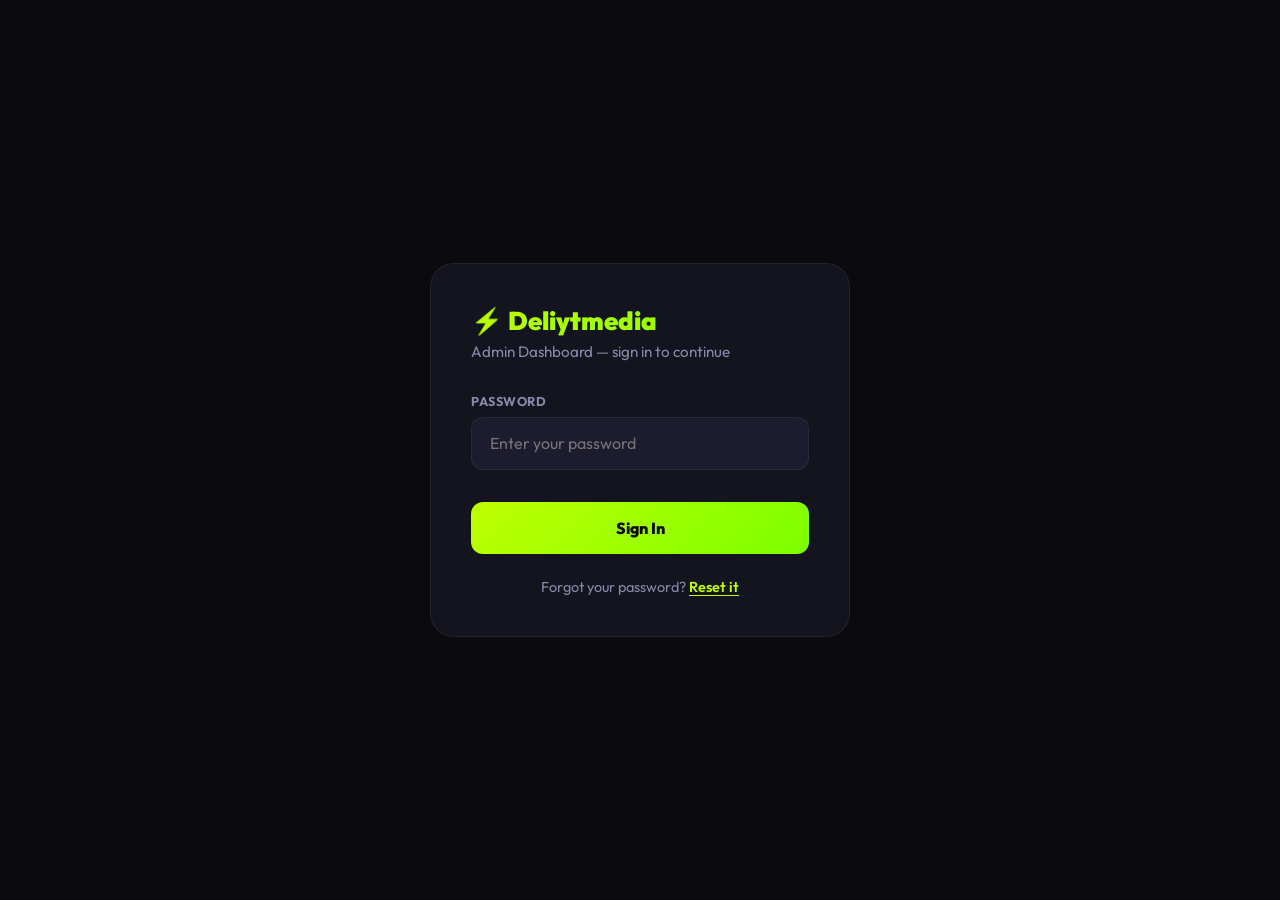
==== DELIYT/admin-dashboard.html @ 052fd866 "Add files via upload" ====
<!DOCTYPE html>
<html lang="en">
<head>
  <meta charset="UTF-8">
  <meta name="viewport" content="width=device-width, initial-scale=1.0">
  <title>Deliytmedia — Agent Dashboard</title>
  <link href="https://fonts.googleapis.com/css2?family=Outfit:wght@400;600;700;800;900&family=JetBrains+Mono:wght@400;600&display=swap" rel="stylesheet">
  <style>
    *, *::before, *::after { margin: 0; padding: 0; box-sizing: border-box; }
    :root {
      --bg:       #0a0a0f;
      --surface:  #14141f;
      --elevated: #1c1c2e;
      --border:   rgba(255,255,255,0.06);
      --text:     #ffffff;
      --muted:    #8888aa;
      --lime:     #BFFF00;
      --lime-dim: rgba(191,255,0,0.12);
      --hot:      #ff4455;
      --warm:     #ffaa00;
      --cold:     #667eea;
      --success:  #00e87a;
    }
    body {
      font-family: 'Outfit', sans-serif;
      background: var(--bg);
      color: var(--text);
      min-height: 100vh;
    }


    /* ══════════════════════════════════════════
       AUTH SCREENS
    ══════════════════════════════════════════ */
    .auth-wall {
      position: fixed; inset: 0; background: var(--bg);
      z-index: 9999; display: flex; align-items: center;
      justify-content: center; padding: 1.5rem;
    }
    .auth-wall.hidden { display: none; }

    .auth-card {
      width: 100%; max-width: 420px;
      background: var(--surface); border: 1px solid var(--border);
      border-radius: 24px; padding: 2.5rem;
      animation: authFadeIn 0.4s ease;
    }
    @keyframes authFadeIn {
      from { opacity:0; transform:translateY(20px) scale(0.97); }
      to   { opacity:1; transform:translateY(0)    scale(1);    }
    }
    .auth-logo {
      font-size: 1.6rem; font-weight: 900;
      background: linear-gradient(135deg,#BFFF00,#7CFF00);
      -webkit-background-clip:text; background-clip:text; -webkit-text-fill-color:transparent; color:transparent;
      margin-bottom: 0.3rem;
    }
    .auth-subtitle { color:var(--muted); font-size:0.95rem; margin-bottom:2rem; }
    .auth-label {
      display:block; font-size:0.8rem; font-weight:700; color:var(--muted);
      text-transform:uppercase; letter-spacing:0.5px; margin-bottom:0.5rem;
    }
    .auth-input {
      width:100%; padding:0.95rem 1.1rem; background:var(--elevated);
      border:1.5px solid var(--border); border-radius:12px;
      color:var(--text); font-family:'Outfit',sans-serif; font-size:1rem;
      margin-bottom:1.25rem; transition:border-color 0.2s; outline:none;
    }
    .auth-input:focus { border-color:var(--lime); }
    .auth-input.error { border-color:var(--hot); }
    .auth-btn {
      width:100%; padding:1rem;
      background:linear-gradient(135deg,#BFFF00,#7CFF00);
      color:#0a0a0f; border:none; border-radius:12px;
      font-family:'Outfit',sans-serif; font-size:1rem; font-weight:800;
      cursor:pointer; transition:all 0.2s; margin-top:0.25rem;
    }
    .auth-btn:hover { transform:translateY(-2px); box-shadow:0 8px 24px rgba(191,255,0,0.25); }
    .auth-btn:disabled { opacity:0.5; cursor:not-allowed; transform:none; }
    .auth-error {
      display:none; background:rgba(255,68,85,0.1);
      border:1px solid rgba(255,68,85,0.3); border-radius:10px;
      padding:0.85rem 1rem; color:var(--hot); font-size:0.9rem; margin-bottom:1.25rem;
    }
    .auth-error.show  { display:block; }
    .auth-success {
      display:none; background:rgba(0,232,122,0.1);
      border:1px solid rgba(0,232,122,0.3); border-radius:10px;
      padding:0.85rem 1rem; color:var(--success); font-size:0.9rem; margin-bottom:1.25rem;
    }
    .auth-success.show { display:block; }
    .auth-link {
      background:none; border:none; color:var(--lime);
      font-family:'Outfit',sans-serif; font-size:0.9rem; font-weight:600;
      cursor:pointer; padding:0; text-decoration:underline; text-underline-offset:3px;
    }
    .auth-footer { margin-top:1.5rem; text-align:center; color:var(--muted); font-size:0.9rem; }
    .auth-lockout {
      display:none; text-align:center; padding:1rem;
      background:rgba(255,68,85,0.05); border:1px solid rgba(255,68,85,0.2);
      border-radius:10px; margin-bottom:1.25rem; color:var(--hot); font-size:0.9rem;
    }
    .auth-lockout.show { display:block; }
    .lockout-timer { font-weight:800; font-size:1.2rem; display:block; margin-top:0.25rem; }
    .attempts-left { font-size:0.8rem; color:var(--warm); margin-top:0.5rem; text-align:center; }
    .strength-bar {
      height:4px; border-radius:2px; background:var(--elevated);
      margin-top:-0.75rem; margin-bottom:1.25rem; overflow:hidden;
    }
    .strength-fill { height:100%; border-radius:2px; transition:all 0.3s; width:0%; }
    @keyframes shake {
      0%,100%{transform:translateX(0)} 15%{transform:translateX(-8px)}
      30%{transform:translateX(8px)}   45%{transform:translateX(-6px)}
      60%{transform:translateX(6px)}   75%{transform:translateX(-4px)}
      90%{transform:translateX(4px)}
    }
    .shake { animation:shake 0.5s ease; }

    /* ── Layout ── */
    .shell { display: flex; height: 100vh; overflow: hidden; }

    /* ── Sidebar ── */
    .sidebar {
      width: 240px;
      background: var(--surface);
      border-right: 1px solid var(--border);
      display: flex;
      flex-direction: column;
      padding: 2rem 1.25rem;
      flex-shrink: 0;
    }
    .sidebar-logo {
      font-size: 1.3rem;
      font-weight: 900;
      background: linear-gradient(135deg, #BFFF00, #7CFF00);
      -webkit-background-clip: text;
      background-clip: text;
      -webkit-text-fill-color: transparent;
      color: transparent;
      margin-bottom: 2.5rem;
      display: flex;
      align-items: center;
      gap: 0.5rem;
    }
    .nav-item {
      display: flex;
      align-items: center;
      gap: 0.75rem;
      padding: 0.85rem 1rem;
      border-radius: 10px;
      cursor: pointer;
      color: var(--muted);
      font-weight: 600;
      font-size: 0.95rem;
      transition: all 0.2s;
      margin-bottom: 0.25rem;
      border: 1px solid transparent;
      background: transparent;
      width: 100%;
      text-align: left;
    }
    .nav-item:hover { color: var(--text); background: var(--elevated); }
    .nav-item.active {
      color: var(--lime);
      background: var(--lime-dim);
      border-color: rgba(191,255,0,0.2);
    }
    .nav-badge {
      margin-left: auto;
      background: var(--hot);
      color: white;
      font-size: 0.7rem;
      font-weight: 800;
      padding: 2px 7px;
      border-radius: 20px;
    }
    .sidebar-footer {
      margin-top: auto;
      padding-top: 1.5rem;
      border-top: 1px solid var(--border);
    }

    /* ── Main ── */
    .main {
      flex: 1;
      overflow-y: auto;
      padding: 2rem 2.5rem;
    }
    .main::-webkit-scrollbar { width: 6px; }
    .main::-webkit-scrollbar-thumb { background: var(--border); border-radius: 3px; }

    .page-header {
      display: flex;
      justify-content: space-between;
      align-items: center;
      margin-bottom: 2rem;
    }
    .page-title { font-size: 1.8rem; font-weight: 900; }
    .page-subtitle { color: var(--muted); margin-top: 0.25rem; font-size: 0.95rem; }

    /* ── Stats Row ── */
    .stats-row {
      display: grid;
      grid-template-columns: repeat(4, 1fr);
      gap: 1.25rem;
      margin-bottom: 2rem;
    }
    .stat-box {
      background: var(--surface);
      border: 1px solid var(--border);
      border-radius: 16px;
      padding: 1.5rem;
      transition: all 0.3s;
    }
    .stat-box:hover { border-color: var(--lime); transform: translateY(-2px); }
    .stat-box-label { font-size: 0.85rem; color: var(--muted); font-weight: 600; margin-bottom: 0.75rem; text-transform: uppercase; letter-spacing: 0.5px; }
    .stat-box-value { font-size: 2.2rem; font-weight: 900; background: linear-gradient(135deg, #BFFF00, #7CFF00); -webkit-background-clip: text; background-clip: text; -webkit-text-fill-color: transparent; color: transparent; }
    .stat-box-sub { font-size: 0.85rem; color: var(--muted); margin-top: 0.5rem; }

    /* ── Panels ── */
    .panel {
      background: var(--surface);
      border: 1px solid var(--border);
      border-radius: 16px;
      overflow: hidden;
      margin-bottom: 1.5rem;
    }
    .panel-header {
      padding: 1.25rem 1.75rem;
      border-bottom: 1px solid var(--border);
      display: flex;
      justify-content: space-between;
      align-items: center;
    }
    .panel-title { font-size: 1rem; font-weight: 800; }
    .panel-body { padding: 1.25rem 1.75rem; }

    /* ── Table ── */
    table { width: 100%; border-collapse: collapse; }
    th {
      text-align: left;
      padding: 0.75rem 1rem;
      font-size: 0.8rem;
      font-weight: 700;
      color: var(--muted);
      text-transform: uppercase;
      letter-spacing: 0.5px;
      border-bottom: 1px solid var(--border);
    }
    td {
      padding: 1rem;
      border-bottom: 1px solid var(--border);
      font-size: 0.9rem;
      vertical-align: top;
    }
    tr:last-child td { border-bottom: none; }
    tr:hover td { background: var(--elevated); }

    /* ── Badges ── */
    .badge {
      display: inline-block;
      padding: 3px 10px;
      border-radius: 20px;
      font-size: 0.75rem;
      font-weight: 700;
      text-transform: uppercase;
    }
    .badge-hot     { background: rgba(255,68,85,0.15);   color: var(--hot);     }
    .badge-warm    { background: rgba(255,170,0,0.15);   color: var(--warm);    }
    .badge-cold    { background: rgba(102,126,234,0.15); color: var(--cold);    }
    .badge-pending { background: rgba(255,170,0,0.15);   color: var(--warm);    }
    .badge-done    { background: rgba(0,232,122,0.15);   color: var(--success); }
    .badge-new     { background: var(--lime-dim);        color: var(--lime);    }

    /* ── Conversation Cards ── */
    .conv-card {
      padding: 1.25rem;
      border: 1px solid var(--border);
      border-radius: 12px;
      margin-bottom: 0.75rem;
      cursor: pointer;
      transition: all 0.2s;
    }
    .conv-card:hover { border-color: var(--lime); background: var(--elevated); }
    .conv-card-top { display: flex; justify-content: space-between; align-items: center; margin-bottom: 0.5rem; }
    .conv-id { font-family: 'JetBrains Mono', monospace; font-size: 0.8rem; color: var(--lime); }
    .conv-time { font-size: 0.8rem; color: var(--muted); }
    .conv-preview { color: var(--muted); font-size: 0.9rem; }
    .conv-meta { display: flex; gap: 0.5rem; margin-top: 0.75rem; }

    /* ── Message Thread (modal) ── */
    .modal-overlay {
      display: none;
      position: fixed;
      inset: 0;
      background: rgba(0,0,0,0.7);
      backdrop-filter: blur(4px);
      z-index: 1000;
      align-items: center;
      justify-content: center;
    }
    .modal-overlay.active { display: flex; }
    .modal {
      background: var(--surface);
      border: 1px solid var(--border);
      border-radius: 20px;
      width: 640px;
      max-height: 80vh;
      overflow: hidden;
      display: flex;
      flex-direction: column;
      animation: slideUp 0.3s ease;
    }
    @keyframes slideUp { from { opacity:0; transform:translateY(20px); } to { opacity:1; transform:translateY(0); } }
    .modal-header {
      padding: 1.5rem;
      border-bottom: 1px solid var(--border);
      display: flex;
      justify-content: space-between;
      align-items: center;
    }
    .modal-body { padding: 1.5rem; overflow-y: auto; flex: 1; }
    .modal-close {
      width: 36px;
      height: 36px;
      border-radius: 50%;
      background: var(--elevated);
      border: none;
      color: var(--text);
      font-size: 1.2rem;
      cursor: pointer;
    }
    .thread-message { margin-bottom: 1rem; }
    .thread-role { font-size: 0.8rem; font-weight: 700; margin-bottom: 0.4rem; text-transform: uppercase; }
    .thread-role.user { color: var(--lime); }
    .thread-role.assistant { color: var(--cold); }
    .thread-bubble {
      padding: 0.85rem 1.1rem;
      border-radius: 12px;
      font-size: 0.9rem;
      line-height: 1.6;
      white-space: pre-wrap;
    }
    .thread-bubble.user { background: var(--elevated); border: 1px solid var(--border); }
    .thread-bubble.assistant { background: rgba(102,126,234,0.1); border: 1px solid rgba(102,126,234,0.2); }

    /* ── State Viewer ── */
    .state-pre {
      background: var(--elevated);
      border: 1px solid var(--border);
      border-radius: 10px;
      padding: 1.25rem;
      font-family: 'JetBrains Mono', monospace;
      font-size: 0.8rem;
      color: #BFFF00;
      overflow-x: auto;
      white-space: pre;
    }

    /* ── Buttons ── */
    .btn {
      padding: 0.65rem 1.25rem;
      border-radius: 8px;
      border: none;
      font-family: 'Outfit', sans-serif;
      font-weight: 700;
      cursor: pointer;
      transition: all 0.2s;
      font-size: 0.9rem;
    }
    .btn-primary { background: var(--lime); color: #0a0a0f; }
    .btn-primary:hover { transform: translateY(-1px); box-shadow: 0 4px 15px var(--lime-dim); }
    .btn-ghost { background: transparent; color: var(--muted); border: 1px solid var(--border); }
    .btn-ghost:hover { color: var(--text); border-color: rgba(255,255,255,0.2); }
    .btn-danger { background: rgba(255,68,85,0.15); color: var(--hot); border: 1px solid rgba(255,68,85,0.3); }

    /* ── Search ── */
    .search-box {
      padding: 0.7rem 1rem;
      background: var(--elevated);
      border: 1px solid var(--border);
      border-radius: 10px;
      color: var(--text);
      font-family: 'Outfit', sans-serif;
      font-size: 0.9rem;
      min-width: 240px;
    }
    .search-box:focus { outline: none; border-color: var(--lime); }

    /* ── Loading ── */
    .loading-row td { text-align: center; padding: 3rem; color: var(--muted); }
    .spinner {
      width: 28px; height: 28px;
      border: 3px solid var(--border);
      border-top-color: var(--lime);
      border-radius: 50%;
      animation: spin 0.8s linear infinite;
      margin: 0 auto 0.75rem;
    }
    @keyframes spin { to { transform: rotate(360deg); } }

    /* ── Empty state ── */
    .empty { text-align: center; padding: 4rem 2rem; color: var(--muted); }
    .empty-icon { font-size: 3rem; opacity: 0.3; margin-bottom: 1rem; }

    /* ── Tabs ── */
    .view { display: none; }
    .view.active { display: block; }

    /* ── Responsive ── */
    @media (max-width: 1024px) {
      .sidebar { display: none; }
      .stats-row { grid-template-columns: repeat(2, 1fr); }
    }
    @media (max-width: 640px) {
      .main { padding: 1.5rem 1rem; }
      .stats-row { grid-template-columns: 1fr; }
      .modal { width: 95vw; }
    }
  </style>
</head>
<body>


<!-- ══ LOGIN WALL ══════════════════════════════════════════════════════════ -->
<div class="auth-wall" id="authWall">

  <!-- SIGN IN CARD -->
  <div class="auth-card" id="cardSignIn">
    <div class="auth-logo">⚡ Deliytmedia</div>
    <div class="auth-subtitle">Admin Dashboard — sign in to continue</div>

    <div class="auth-lockout" id="lockoutMsg">
      Too many failed attempts.
      <span class="lockout-timer" id="lockoutTimer">30s</span>
    </div>

    <div class="auth-error" id="signInError">Incorrect password. Please try again.</div>

    <label class="auth-label" for="signInPwd">Password</label>
    <input class="auth-input" type="password" id="signInPwd"
           placeholder="Enter your password"
           onkeypress="if(event.key==='Enter') doSignIn()">

    <div class="attempts-left" id="attemptsLeft"></div>

    <button class="auth-btn" id="signInBtn" onclick="doSignIn()">Sign In</button>

    <div class="auth-footer">
      Forgot your password? <button class="auth-link" onclick="showReset()">Reset it</button>
    </div>
  </div>

  <!-- RESET PASSWORD CARD -->
  <div class="auth-card" id="cardReset" style="display:none">
    <div class="auth-logo">⚡ Deliytmedia</div>
    <div class="auth-subtitle">Set a new password</div>

    <div class="auth-error"    id="resetError"></div>
    <div class="auth-success"  id="resetSuccess">Password updated! You can now sign in.</div>

    <label class="auth-label" for="resetCurrent">Current Password</label>
    <input class="auth-input" type="password" id="resetCurrent" placeholder="Your current password">

    <label class="auth-label" for="resetNew">New Password</label>
    <input class="auth-input" type="password" id="resetNew"
           placeholder="Min 8 characters" oninput="checkStrength(this.value)">
    <div class="strength-bar"><div class="strength-fill" id="strengthFill"></div></div>

    <label class="auth-label" for="resetConfirm">Confirm New Password</label>
    <input class="auth-input" type="password" id="resetConfirm" placeholder="Repeat new password"
           onkeypress="if(event.key==='Enter') doReset()">

    <button class="auth-btn" onclick="doReset()">Update Password</button>

    <div class="auth-footer">
      <button class="auth-link" onclick="showSignIn()">← Back to Sign In</button>
    </div>
  </div>

</div>
<!-- ══ END AUTH WALL ═══════════════════════════════════════════════════════ -->

<div class="shell">

  <!-- Sidebar -->
  <aside class="sidebar">
    <div class="sidebar-logo">⚡ Deliytmedia</div>
    <button class="nav-item active" onclick="showView('overview')">📊 Overview</button>
    <button class="nav-item" onclick="showView('conversations')">💬 Conversations</button>
    <button class="nav-item" onclick="showView('leads')">🔥 Leads</button>
    <button class="nav-item" onclick="showView('appointments')">📅 Appointments</button>
    <button class="nav-item" onclick="showView('escalations')">⚠️ Escalations <span class="nav-badge" id="escBadge">0</span></button>
    <button class="nav-item" onclick="showView('knowledge')">🧠 Knowledge Base</button>
    <div class="sidebar-footer">
      <button class="nav-item" onclick="refreshAll()">🔄 Refresh</button>
      <button class="nav-item" style="color:#ff4455;margin-top:0.5rem" onclick="signOut()">🚪 Sign Out</button>
    </div>
  </aside>

  <!-- Main -->
  <main class="main">

    <!-- ── Overview ── -->
    <div class="view active" id="view-overview">
      <div class="page-header">
        <div>
          <div class="page-title">Agent Dashboard</div>
          <div class="page-subtitle">Live overview of chatbot activity</div>
        </div>
        <button class="btn btn-primary" onclick="refreshAll()">↻ Refresh</button>
      </div>

      <div class="stats-row" id="statsRow">
        <div class="stat-box">
          <div class="stat-box-label">Total Conversations</div>
          <div class="stat-box-value" id="st-convs">—</div>
          <div class="stat-box-sub">All time</div>
        </div>
        <div class="stat-box">
          <div class="stat-box-label">Hot Leads</div>
          <div class="stat-box-value" id="st-hot">—</div>
          <div class="stat-box-sub">Need follow-up</div>
        </div>
        <div class="stat-box">
          <div class="stat-box-label">Appointments</div>
          <div class="stat-box-value" id="st-apts">—</div>
          <div class="stat-box-sub">Pending confirmation</div>
        </div>
        <div class="stat-box">
          <div class="stat-box-label">Escalations</div>
          <div class="stat-box-value" id="st-escs">—</div>
          <div class="stat-box-sub">Awaiting response</div>
        </div>
      </div>

      <!-- Recent Conversations -->
      <div class="panel">
        <div class="panel-header">
          <div class="panel-title">Recent Conversations</div>
          <button class="btn btn-ghost" onclick="showView('conversations')">View all →</button>
        </div>
        <div class="panel-body">
          <div id="recentConvs">
            <div class="empty"><div class="empty-icon">💬</div>Loading conversations...</div>
          </div>
        </div>
      </div>

      <!-- Hot Leads Table -->
      <div class="panel">
        <div class="panel-header">
          <div class="panel-title">🔥 Hot Leads</div>
          <button class="btn btn-ghost" onclick="showView('leads')">View all →</button>
        </div>
        <div class="panel-body" style="padding:0">
          <table>
            <thead><tr>
              <th>Name</th><th>Email</th><th>Service</th><th>Score</th><th>Priority</th>
            </tr></thead>
            <tbody id="hotLeadsTable">
              <tr class="loading-row"><td colspan="5"><div class="spinner"></div>Loading...</td></tr>
            </tbody>
          </table>
        </div>
      </div>
    </div>

    <!-- ── Conversations ── -->
    <div class="view" id="view-conversations">
      <div class="page-header">
        <div>
          <div class="page-title">Conversations</div>
          <div class="page-subtitle" id="convCount">All conversations</div>
        </div>
        <input type="text" class="search-box" placeholder="Search by ID or message..." id="convSearch" oninput="filterConversations()">
      </div>
      <div id="allConvs">
        <div class="empty"><div class="empty-icon">💬</div>Loading...</div>
      </div>
    </div>

    <!-- ── Leads ── -->
    <div class="view" id="view-leads">
      <div class="page-header">
        <div><div class="page-title">Leads</div><div class="page-subtitle">All qualified leads from chatbot</div></div>
      </div>
      <div class="panel">
        <div class="panel-body" style="padding:0">
          <table>
            <thead><tr>
              <th>Date</th><th>Name</th><th>Email</th><th>Phone</th>
              <th>Service</th><th>Intent</th><th>Score</th><th>Priority</th>
            </tr></thead>
            <tbody id="allLeadsTable">
              <tr class="loading-row"><td colspan="8"><div class="spinner"></div>Loading...</td></tr>
            </tbody>
          </table>
        </div>
      </div>
    </div>

    <!-- ── Appointments ── -->
    <div class="view" id="view-appointments">
      <div class="page-header">
        <div><div class="page-title">Appointments</div><div class="page-subtitle">Strategy calls booked via chatbot</div></div>
      </div>
      <div class="panel">
        <div class="panel-body" style="padding:0">
          <table>
            <thead><tr>
              <th>Date</th><th>Name</th><th>Email</th><th>Phone</th>
              <th>Service Interest</th><th>Preferred Time</th><th>Status</th>
            </tr></thead>
            <tbody id="appointmentsTable">
              <tr class="loading-row"><td colspan="7"><div class="spinner"></div>Loading...</td></tr>
            </tbody>
          </table>
        </div>
      </div>
    </div>

    <!-- ── Escalations ── -->
    <div class="view" id="view-escalations">
      <div class="page-header">
        <div><div class="page-title">Escalations</div><div class="page-subtitle">Human handoff requests</div></div>
      </div>
      <div class="panel">
        <div class="panel-body" style="padding:0">
          <table>
            <thead><tr>
              <th>Date</th><th>Name</th><th>Email</th><th>Question</th>
              <th>Priority</th><th>Status</th>
            </tr></thead>
            <tbody id="escalationsTable">
              <tr class="loading-row"><td colspan="6"><div class="spinner"></div>Loading...</td></tr>
            </tbody>
          </table>
        </div>
      </div>
    </div>

    <!-- ── Knowledge Base ── -->
    <div class="view" id="view-knowledge">
      <div class="page-header">
        <div><div class="page-title">Knowledge Base</div><div class="page-subtitle">What the agent knows — edit directly in Google Sheets</div></div>
        <button class="btn btn-primary" onclick="openSheetsKB()">✏️ Edit in Sheets</button>
      </div>
      <div class="panel">
        <div class="panel-body" style="padding:0">
          <table>
            <thead><tr>
              <th>Category</th><th>Topic</th><th>Keywords</th><th>Answer (preview)</th><th>Active</th>
            </tr></thead>
            <tbody id="kbTable">
              <tr class="loading-row"><td colspan="5"><div class="spinner"></div>Loading...</td></tr>
            </tbody>
          </table>
        </div>
      </div>
      <div class="panel" style="margin-top:1.5rem">
        <div class="panel-header"><div class="panel-title">📖 How to edit the Knowledge Base</div></div>
        <div class="panel-body" style="color: var(--muted); line-height: 1.8; font-size: 0.95rem;">
          <p>The Knowledge Base lives in your Google Sheet under the <strong style="color:var(--lime)">Knowledge_Base</strong> tab.</p>
          <br>
          <p><strong style="color:var(--text)">Columns:</strong></p>
          <ul style="margin: 0.5rem 0 1rem 1.5rem;">
            <li><strong style="color:var(--text)">category</strong> — Group (services, pricing, process, faq, trust)</li>
            <li><strong style="color:var(--text)">topic</strong> — Short name for this entry</li>
            <li><strong style="color:var(--text)">keywords</strong> — Comma-separated words that trigger this entry</li>
            <li><strong style="color:var(--text)">answer</strong> — The response the agent gives when this entry matches</li>
            <li><strong style="color:var(--text)">active</strong> — TRUE or FALSE (FALSE hides it from the agent)</li>
          </ul>
          <p>The agent searches by keyword match. The more specific your keywords, the better the match quality.</p>
        </div>
      </div>
    </div>

  </main>
</div>

<!-- Conversation Thread Modal -->
<div class="modal-overlay" id="convModal">
  <div class="modal">
    <div class="modal-header">
      <div>
        <div style="font-weight:800; font-size:1.1rem" id="modalTitle">Conversation</div>
        <div style="color:var(--muted); font-size:0.85rem; margin-top:3px" id="modalSub"></div>
      </div>
      <button class="modal-close" onclick="closeModal()">×</button>
    </div>
    <div class="modal-body">
      <div id="modalStateView" style="margin-bottom:1.5rem; display:none">
        <div style="font-size:0.85rem; font-weight:700; color:var(--muted); text-transform:uppercase; margin-bottom:0.5rem">Agent State</div>
        <pre class="state-pre" id="stateJson"></pre>
      </div>
      <div id="threadMessages"></div>
    </div>
  </div>
</div>

<script>
  // ── CONFIG ────────────────────────────────────────────────────────────────
  const DASH_CONFIG = {
    appsScriptUrl: 'YOUR_APPS_SCRIPT_WEB_APP_URL_HERE',
    sheetsUrl:     'https://docs.google.com/spreadsheets/d/YOUR_SPREADSHEET_ID_HERE/edit'
  };

  let allConversationsData = [];
  let allLeadsData = [];
  let currentView = 'overview';

  // ── VIEW SWITCHER ──────────────────────────────────────────────────────────
  function showView(name) {
    document.querySelectorAll('.view').forEach(v => v.classList.remove('active'));
    document.getElementById('view-' + name).classList.add('active');
    document.querySelectorAll('.nav-item').forEach(n => n.classList.remove('active'));
    event?.target?.classList.add('active');
    currentView = name;
    loadViewData(name);
  }

  // ── LOAD DATA FOR EACH VIEW ───────────────────────────────────────────────
  async function loadViewData(view) {
    switch(view) {
      case 'overview':      await loadOverview();      break;
      case 'conversations': await loadConversations(); break;
      case 'leads':         await loadLeads();         break;
      case 'appointments':  await loadAppointments();  break;
      case 'escalations':   await loadEscalations();   break;
      case 'knowledge':     await loadKnowledge();     break;
    }
  }

  async function refreshAll() { await loadViewData(currentView); }

  // ── FETCH FROM APPS SCRIPT ────────────────────────────────────────────────
  async function fetchDashData(sheet) {
    try {
      const url = `${DASH_CONFIG.appsScriptUrl}?action=getDashData&sheet=${sheet}`;
      const res = await fetch(url);
      const data = await res.json();
      return data.rows || [];
    } catch(e) {
      // Return mock data for testing before backend is connected
      return getMockData(sheet);
    }
  }

  // ── OVERVIEW ──────────────────────────────────────────────────────────────
  async function loadOverview() {
    const [convs, leads, apts, escs] = await Promise.all([
      fetchDashData('States'),
      fetchDashData('Leads'),
      fetchDashData('Appointments'),
      fetchDashData('Escalations')
    ]);

    const hotLeads   = leads.filter(r => r[9] === 'hot');
    const pendingApt = apts.filter(r => r[8] === 'PENDING');
    const pendingEsc = escs.filter(r => r[7] === 'PENDING');

    document.getElementById('st-convs').textContent = convs.length;
    document.getElementById('st-hot').textContent   = hotLeads.length;
    document.getElementById('st-apts').textContent  = pendingApt.length;
    document.getElementById('st-escs').textContent  = pendingEsc.length;
    document.getElementById('escBadge').textContent = pendingEsc.length;
    document.getElementById('escBadge').style.display = pendingEsc.length > 0 ? 'inline' : 'none';

    // Recent convs
    renderRecentConvs(convs.slice(-5).reverse());

    // Hot leads table
    renderHotLeads(hotLeads.slice(0, 8));
  }

  function renderRecentConvs(convs) {
    const el = document.getElementById('recentConvs');
    if (!convs.length) {
      el.innerHTML = '<div class="empty"><div class="empty-icon">💬</div>No conversations yet. The chatbot is ready and waiting.</div>';
      return;
    }
    el.innerHTML = convs.map(row => {
      let state = {};
      try { state = JSON.parse(row[1]); } catch(e) {}
      return `
        <div class="conv-card" onclick="openConversation('${row[0]}')">
          <div class="conv-card-top">
            <div class="conv-id">${row[0]}</div>
            <div class="conv-time">${formatTime(state.updated_at)}</div>
          </div>
          <div class="conv-preview">${state.intent ? 'Intent: ' + state.intent.replace(/_/g,' ') : 'Conversation in progress'}</div>
          <div class="conv-meta">
            <span class="badge badge-${state.step === 'COMPLETED' ? 'done' : 'new'}">${state.step || 'ACTIVE'}</span>
            ${state.lead_priority ? `<span class="badge badge-${state.lead_priority}">${state.lead_priority}</span>` : ''}
            <span style="font-size:0.8rem; color:var(--muted); margin-left:auto">${state.message_count || 0} messages</span>
          </div>
        </div>`;
    }).join('');
  }

  function renderHotLeads(leads) {
    const tbody = document.getElementById('hotLeadsTable');
    if (!leads.length) {
      tbody.innerHTML = '<tr><td colspan="5" style="text-align:center; padding:2rem; color:var(--muted)">No hot leads yet.</td></tr>';
      return;
    }
    tbody.innerHTML = leads.map(r => `
      <tr>
        <td><strong>${r[2] || '—'}</strong></td>
        <td><a href="mailto:${r[3]}" style="color:var(--lime); text-decoration:none">${r[3] || '—'}</a></td>
        <td>${formatService(r[6])}</td>
        <td><strong style="color:var(--lime)">${r[8]}</strong></td>
        <td><span class="badge badge-${r[9]}">${r[9]}</span></td>
      </tr>`).join('');
  }

  // ── CONVERSATIONS ─────────────────────────────────────────────────────────
  async function loadConversations() {
    const data = await fetchDashData('States');
    allConversationsData = data.reverse();
    document.getElementById('convCount').textContent = `${data.length} total conversations`;
    renderConversations(allConversationsData);
  }

  function renderConversations(convs) {
    const el = document.getElementById('allConvs');
    if (!convs.length) {
      el.innerHTML = '<div class="empty"><div class="empty-icon">💬</div>No conversations yet.</div>';
      return;
    }
    el.innerHTML = convs.map(row => {
      let state = {};
      try { state = JSON.parse(row[1]); } catch(e) {}
      return `
        <div class="conv-card" onclick="openConversation('${row[0]}')">
          <div class="conv-card-top">
            <div class="conv-id">${row[0]}</div>
            <div class="conv-time">${formatTime(state.updated_at)}</div>
          </div>
          <div class="conv-preview">
            ${state.collected?.name ? `<strong>${state.collected.name}</strong> · ` : ''}
            ${state.collected?.email || ''}
            ${state.intent ? ' · ' + state.intent.replace(/_/g,' ') : ''}
          </div>
          <div class="conv-meta">
            <span class="badge badge-${state.step === 'COMPLETED' ? 'done' : 'new'}">${state.step || 'ACTIVE'}</span>
            ${state.lead_priority ? `<span class="badge badge-${state.lead_priority}">${state.lead_priority}</span>` : ''}
            ${state.intent ? `<span class="badge" style="background:rgba(102,126,234,0.1);color:#8899ff">${state.intent.replace(/_/g,' ')}</span>` : ''}
            <span style="font-size:0.8rem; color:var(--muted); margin-left:auto">${state.message_count || 0} messages</span>
          </div>
        </div>`;
    }).join('');
  }

  function filterConversations() {
    const q = document.getElementById('convSearch').value.toLowerCase();
    if (!q) { renderConversations(allConversationsData); return; }
    const filtered = allConversationsData.filter(row => {
      const s = JSON.stringify(row).toLowerCase();
      return s.includes(q);
    });
    renderConversations(filtered);
  }

  // ── LEADS ─────────────────────────────────────────────────────────────────
  async function loadLeads() {
    const data = await fetchDashData('Leads');
    allLeadsData = data.reverse();
    const tbody = document.getElementById('allLeadsTable');
    if (!allLeadsData.length) {
      tbody.innerHTML = '<tr><td colspan="8" style="text-align:center;padding:3rem;color:var(--muted)">No leads yet.</td></tr>';
      return;
    }
    tbody.innerHTML = allLeadsData.map(r => `
      <tr>
        <td style="white-space:nowrap">${formatDate(r[0])}</td>
        <td><strong>${r[2] || '—'}</strong></td>
        <td>${r[3] ? `<a href="mailto:${r[3]}" style="color:var(--lime);text-decoration:none">${r[3]}</a>` : '—'}</td>
        <td>${r[4] || '—'}</td>
        <td>${formatService(r[6])}</td>
        <td style="color:var(--muted);font-size:0.85rem">${r[7]?.replace(/_/g,' ') || '—'}</td>
        <td><strong style="color:var(--lime)">${r[8] || 0}</strong></td>
        <td><span class="badge badge-${r[9]}">${r[9] || 'cold'}</span></td>
      </tr>`).join('');
  }

  // ── APPOINTMENTS ──────────────────────────────────────────────────────────
  async function loadAppointments() {
    const data = await fetchDashData('Appointments');
    const tbody = document.getElementById('appointmentsTable');
    const apts = data.reverse();
    if (!apts.length) {
      tbody.innerHTML = '<tr><td colspan="7" style="text-align:center;padding:3rem;color:var(--muted)">No appointments yet.</td></tr>';
      return;
    }
    tbody.innerHTML = apts.map(r => `
      <tr>
        <td style="white-space:nowrap">${formatDate(r[1])}</td>
        <td><strong>${r[2] || '—'}</strong></td>
        <td>${r[3] ? `<a href="mailto:${r[3]}" style="color:var(--lime);text-decoration:none">${r[3]}</a>` : '—'}</td>
        <td>${r[4] || '—'}</td>
        <td style="max-width:200px">${r[6] || '—'}</td>
        <td>${r[7] || 'Flexible'}</td>
        <td><span class="badge badge-${r[8]==='PENDING'?'pending':'done'}">${r[8] || 'PENDING'}</span></td>
      </tr>`).join('');
  }

  // ── ESCALATIONS ───────────────────────────────────────────────────────────
  async function loadEscalations() {
    const data = await fetchDashData('Escalations');
    const tbody = document.getElementById('escalationsTable');
    const escs = data.reverse();
    if (!escs.length) {
      tbody.innerHTML = '<tr><td colspan="6" style="text-align:center;padding:3rem;color:var(--muted)">No escalations yet.</td></tr>';
      return;
    }
    tbody.innerHTML = escs.map(r => `
      <tr>
        <td style="white-space:nowrap">${formatDate(r[1])}</td>
        <td><strong>${r[5] || '—'}</strong></td>
        <td>${r[4] ? `<a href="mailto:${r[4]}" style="color:var(--lime);text-decoration:none">${r[4]}</a>` : '—'}</td>
        <td style="max-width:240px;color:var(--muted)">${r[6] || '—'}</td>
        <td><span class="badge badge-${r[3]}">${r[3] || 'medium'}</span></td>
        <td><span class="badge badge-${r[7]==='PENDING'?'pending':'done'}">${r[7] || 'PENDING'}</span></td>
      </tr>`).join('');
  }

  // ── KNOWLEDGE BASE ────────────────────────────────────────────────────────
  async function loadKnowledge() {
    const data = await fetchDashData('Knowledge_Base');
    const tbody = document.getElementById('kbTable');
    if (!data.length) {
      tbody.innerHTML = '<tr><td colspan="5" style="text-align:center;padding:3rem;color:var(--muted)">Knowledge base is empty.</td></tr>';
      return;
    }
    tbody.innerHTML = data.map(r => `
      <tr>
        <td><span class="badge badge-new">${r[0]}</span></td>
        <td><strong>${r[1]}</strong></td>
        <td style="color:var(--muted);font-size:0.8rem;max-width:180px">${r[2]}</td>
        <td style="color:var(--muted);max-width:300px;font-size:0.85rem">${(r[3]||'').slice(0,100)}${r[3]?.length > 100 ? '...' : ''}</td>
        <td><span class="badge badge-${r[5]===false||r[5]==='FALSE'?'pending':'done'}">${r[5]===false||r[5]==='FALSE'?'OFF':'ON'}</span></td>
      </tr>`).join('');
  }

  function openSheetsKB() { window.open(DASH_CONFIG.sheetsUrl + '#gid=0', '_blank'); }

  // ── CONVERSATION MODAL ────────────────────────────────────────────────────
  async function openConversation(convId) {
    document.getElementById('modalTitle').textContent = convId;
    document.getElementById('convModal').classList.add('active');
    document.getElementById('threadMessages').innerHTML = '<div class="spinner"></div>';

    const [msgs, states] = await Promise.all([
      fetchDashData('Messages'),
      fetchDashData('States')
    ]);

    // Find state for this conversation
    const stateRow = states.find(r => r[0] === convId);
    if (stateRow) {
      try {
        const state = JSON.parse(stateRow[1]);
        document.getElementById('modalSub').textContent =
          `Step: ${state.step} · Intent: ${state.intent || 'none'} · Score: ${state.lead_score || 0}`;
        document.getElementById('stateJson').textContent = JSON.stringify(state, null, 2);
        document.getElementById('modalStateView').style.display = 'block';
      } catch(e) {}
    }

    // Filter messages for this conversation
    const thread = msgs.filter(r => r[1] === convId);
    if (!thread.length) {
      document.getElementById('threadMessages').innerHTML =
        '<div class="empty"><div class="empty-icon">💬</div>No messages found.</div>';
      return;
    }

    document.getElementById('threadMessages').innerHTML = thread.map(r => `
      <div class="thread-message">
        <div class="thread-role ${r[2]}">${r[2] === 'user' ? '👤 User' : '🤖 Agent'} · ${formatTime(r[0])}</div>
        <div class="thread-bubble ${r[2]}">${r[3]}</div>
      </div>`).join('');
  }

  function closeModal() {
    document.getElementById('convModal').classList.remove('active');
    document.getElementById('modalStateView').style.display = 'none';
  }

  // ── MOCK DATA (for testing without backend) ───────────────────────────────
  function getMockData(sheet) {
    const now = new Date().toISOString();
    if (sheet === 'States') return [
      ['CONV_001', JSON.stringify({ step:'COMPLETED', intent:'book_appointment', collected:{name:'Tunde Adeyemi',email:'tunde@mybiz.com',phone:'+2348012345678',service_interest:'WhatsApp Agent'}, lead_score:75, lead_priority:'hot', message_count:8, updated_at:now })],
      ['CONV_002', JSON.stringify({ step:'COLLECTING', intent:'get_estimate', collected:{service_type:'saas_platform'}, lead_score:30, lead_priority:'warm', message_count:4, updated_at:now })]
    ];
    if (sheet === 'Leads') return [
      [now,'CONV_001','Tunde Adeyemi','tunde@mybiz.com','+2348012345678','Restaurant','whatsapp_agent','book_appointment',75,'hot'],
      [now,'CONV_002','','','','','saas_platform','get_estimate',30,'warm']
    ];
    if (sheet === 'Appointments') return [
      ['APT_001',now,'Tunde Adeyemi','tunde@mybiz.com','+2348012345678','','WhatsApp Agent for restaurant','Tomorrow 2pm','PENDING','CONV_001']
    ];
    if (sheet === 'Escalations') return [];
    if (sheet === 'Messages') return [
      [now,'CONV_001','user','Hi, I need a WhatsApp chatbot for my restaurant'],
      [now,'CONV_001','assistant',"Hey! A WhatsApp agent for a restaurant is exactly what we build. What's your name?"],
      [now,'CONV_001','user','Tunde Adeyemi'],
      [now,'CONV_001','assistant',"Nice to meet you Tunde! What's your email?"]
    ];
    if (sheet === 'Knowledge_Base') return [
      ['services','overview','services,what do you do','Deliytmedia builds smart business systems...', now, true],
      ['pricing','whatsapp agent','whatsapp price,chatbot price','WhatsApp Sales Agents start from ₦200,000...', now, true]
    ];
    return [];
  }

  // ── UTILS ─────────────────────────────────────────────────────────────────
  function formatTime(ts) {
    if (!ts) return '—';
    try {
      const d = new Date(ts);
      const diff = Date.now() - d.getTime();
      if (diff < 60000) return 'just now';
      if (diff < 3600000) return Math.floor(diff/60000) + 'm ago';
      if (diff < 86400000) return Math.floor(diff/3600000) + 'h ago';
      return d.toLocaleDateString('en-NG', {day:'numeric',month:'short'});
    } catch(e) { return ts; }
  }

  function formatDate(ts) {
    if (!ts) return '—';
    try { return new Date(ts).toLocaleDateString('en-NG',{day:'numeric',month:'short',year:'numeric'}); }
    catch(e) { return ts; }
  }

  function formatService(code) {
    return {'whatsapp_agent':'WhatsApp Agent','saas_platform':'SaaS Platform','customer_support':'Support System','social_media':'Social Media','mobile_app':'Mobile App'}[code] || code || '—';
  }

  // Close modal on overlay click
  document.getElementById('convModal').addEventListener('click', function(e) {
    if (e.target === this) closeModal();
  });


  // ═══════════════════════════════════════════════════════════════════════
  // AUTH SYSTEM — Option A (client-side password gate)
  // ═══════════════════════════════════════════════════════════════════════

  const AUTH = {
    // ⚠️  CHANGE THIS to your password before deploying
    DEFAULT_PASSWORD: 'Deliy@2026',
    SESSION_KEY:  'dm_admin_auth',
    PASS_KEY:     'dm_admin_pass',
    ATTEMPTS_KEY: 'dm_login_attempts',
    LOCKOUT_KEY:  'dm_lockout_until',
    MAX_ATTEMPTS: 5,
    LOCKOUT_SECS: 30
  };

  // ── On load: check session ────────────────────────────────────────────
  (function initAuth() {
    const authed = sessionStorage.getItem(AUTH.SESSION_KEY);
    if (authed === 'true') {
      document.getElementById('authWall').classList.add('hidden');
    } else {
      // Dashboard stays hidden until authed — block interaction
      document.querySelector('.shell').style.visibility = 'hidden';
    }
  })();

  // ── Get stored password (first time = default) ────────────────────────
  function getStoredPassword() {
    return localStorage.getItem(AUTH.PASS_KEY) || AUTH.DEFAULT_PASSWORD;
  }

  // ── SIGN IN ───────────────────────────────────────────────────────────
  function doSignIn() {
    const input   = document.getElementById('signInPwd');
    const errorEl = document.getElementById('signInError');
    const btnEl   = document.getElementById('signInBtn');
    const pwd     = input.value;

    // Check lockout
    const lockUntil = parseInt(localStorage.getItem(AUTH.LOCKOUT_KEY) || '0');
    if (Date.now() < lockUntil) return; // still locked — button is disabled

    errorEl.classList.remove('show');
    input.classList.remove('error');

    if (!pwd) {
      input.classList.add('error');
      input.focus();
      return;
    }

    if (pwd === getStoredPassword()) {
      // ✅ Correct
      sessionStorage.setItem(AUTH.SESSION_KEY, 'true');
      localStorage.removeItem(AUTH.ATTEMPTS_KEY);
      localStorage.removeItem(AUTH.LOCKOUT_KEY);

      // Fade out auth wall
      const wall = document.getElementById('authWall');
      wall.style.transition = 'opacity 0.4s';
      wall.style.opacity = '0';
      setTimeout(() => {
        wall.classList.add('hidden');
        document.querySelector('.shell').style.visibility = 'visible';
        loadOverview();
      }, 400);

    } else {
      // ❌ Wrong — track attempts
      let attempts = parseInt(localStorage.getItem(AUTH.ATTEMPTS_KEY) || '0') + 1;
      localStorage.setItem(AUTH.ATTEMPTS_KEY, attempts);

      input.value = '';
      input.classList.add('error');
      errorEl.classList.add('show');
      document.getElementById('cardSignIn').classList.add('shake');
      setTimeout(() => document.getElementById('cardSignIn').classList.remove('shake'), 500);

      const remaining = AUTH.MAX_ATTEMPTS - attempts;

      if (attempts >= AUTH.MAX_ATTEMPTS) {
        // Lockout
        const until = Date.now() + (AUTH.LOCKOUT_SECS * 1000);
        localStorage.setItem(AUTH.LOCKOUT_KEY, until);
        localStorage.removeItem(AUTH.ATTEMPTS_KEY);
        startLockoutTimer(AUTH.LOCKOUT_SECS);
      } else {
        document.getElementById('attemptsLeft').textContent =
          remaining + ' attempt' + (remaining === 1 ? '' : 's') + ' remaining';
      }
    }
  }

  // ── Lockout countdown ─────────────────────────────────────────────────
  function startLockoutTimer(seconds) {
    const lockEl  = document.getElementById('lockoutMsg');
    const timerEl = document.getElementById('lockoutTimer');
    const btnEl   = document.getElementById('signInBtn');
    const attEl   = document.getElementById('attemptsLeft');
    const errEl   = document.getElementById('signInError');

    lockEl.classList.add('show');
    errEl.classList.remove('show');
    attEl.textContent = '';
    btnEl.disabled = true;

    let remaining = seconds;
    timerEl.textContent = remaining + 's';

    const tick = setInterval(() => {
      remaining--;
      timerEl.textContent = remaining + 's';
      if (remaining <= 0) {
        clearInterval(tick);
        lockEl.classList.remove('show');
        btnEl.disabled = false;
        localStorage.removeItem(AUTH.LOCKOUT_KEY);
      }
    }, 1000);
  }

  // ── Check if currently locked out on page load ────────────────────────
  (function checkExistingLockout() {
    const lockUntil = parseInt(localStorage.getItem(AUTH.LOCKOUT_KEY) || '0');
    if (Date.now() < lockUntil) {
      const secsLeft = Math.ceil((lockUntil - Date.now()) / 1000);
      startLockoutTimer(secsLeft);
    }
  })();

  // ── RESET PASSWORD ────────────────────────────────────────────────────
  function showReset() {
    document.getElementById('cardSignIn').style.display = 'none';
    document.getElementById('cardReset').style.display  = 'block';
    document.getElementById('cardReset').style.animation = 'authFadeIn 0.3s ease';
    clearResetForm();
  }

  function showSignIn() {
    document.getElementById('cardReset').style.display  = 'none';
    document.getElementById('cardSignIn').style.display = 'block';
    document.getElementById('cardSignIn').style.animation = 'authFadeIn 0.3s ease';
    document.getElementById('signInError').classList.remove('show');
    document.getElementById('signInPwd').value = '';
  }

  function doReset() {
    const currentEl  = document.getElementById('resetCurrent');
    const newEl      = document.getElementById('resetNew');
    const confirmEl  = document.getElementById('resetConfirm');
    const errorEl    = document.getElementById('resetError');
    const successEl  = document.getElementById('resetSuccess');

    const current  = currentEl.value;
    const newPwd   = newEl.value;
    const confirm  = confirmEl.value;

    // Reset states
    errorEl.classList.remove('show');
    successEl.classList.remove('show');
    [currentEl, newEl, confirmEl].forEach(el => el.classList.remove('error'));

    // Validate current password
    if (current !== getStoredPassword()) {
      errorEl.textContent = 'Current password is incorrect.';
      errorEl.classList.add('show');
      currentEl.classList.add('error');
      document.getElementById('cardReset').classList.add('shake');
      setTimeout(() => document.getElementById('cardReset').classList.remove('shake'), 500);
      return;
    }

    // Validate new password length
    if (newPwd.length < 8) {
      errorEl.textContent = 'New password must be at least 8 characters.';
      errorEl.classList.add('show');
      newEl.classList.add('error');
      return;
    }

    // Validate match
    if (newPwd !== confirm) {
      errorEl.textContent = 'New passwords do not match.';
      errorEl.classList.add('show');
      confirmEl.classList.add('error');
      return;
    }

    // Save new password
    localStorage.setItem(AUTH.PASS_KEY, newPwd);

    // Show success, clear form, redirect to sign in after 2s
    successEl.classList.add('show');
    clearResetForm();

    setTimeout(() => {
      showSignIn();
    }, 2000);
  }

  function clearResetForm() {
    ['resetCurrent','resetNew','resetConfirm'].forEach(id => {
      const el = document.getElementById(id);
      if (el) { el.value = ''; el.classList.remove('error'); }
    });
    document.getElementById('resetError').classList.remove('show');
    document.getElementById('resetSuccess').classList.remove('show');
    document.getElementById('strengthFill').style.width = '0%';
    document.getElementById('strengthFill').style.background = '';
  }

  // ── Password strength meter ───────────────────────────────────────────
  function checkStrength(pwd) {
    const fill = document.getElementById('strengthFill');
    let score = 0;
    if (pwd.length >= 8)                       score++;
    if (pwd.length >= 12)                      score++;
    if (/[A-Z]/.test(pwd))                     score++;
    if (/[0-9]/.test(pwd))                     score++;
    if (/[^A-Za-z0-9]/.test(pwd))             score++;

    const pct    = (score / 5) * 100;
    const colors = ['#ff4455','#ff4455','#ffaa00','#ffaa00','#BFFF00'];
    fill.style.width      = pct + '%';
    fill.style.background = colors[Math.max(0, score - 1)] || '#ff4455';
  }

  // ── SIGN OUT ──────────────────────────────────────────────────────────
  function signOut() {
    sessionStorage.removeItem(AUTH.SESSION_KEY);
    document.querySelector('.shell').style.visibility = 'hidden';
    const wall = document.getElementById('authWall');
    wall.style.opacity = '0';
    wall.classList.remove('hidden');
    wall.style.transition = 'opacity 0.3s';
    setTimeout(() => { wall.style.opacity = '1'; }, 10);
    document.getElementById('cardSignIn').style.display = 'block';
    document.getElementById('cardReset').style.display  = 'none';
    document.getElementById('signInPwd').value = '';
    document.getElementById('signInError').classList.remove('show');
  }

  // ── INIT ──────────────────────────────────────────────────────────────────
  // loadOverview() is called by auth on success — not here directly
</script>
</body>
</html>
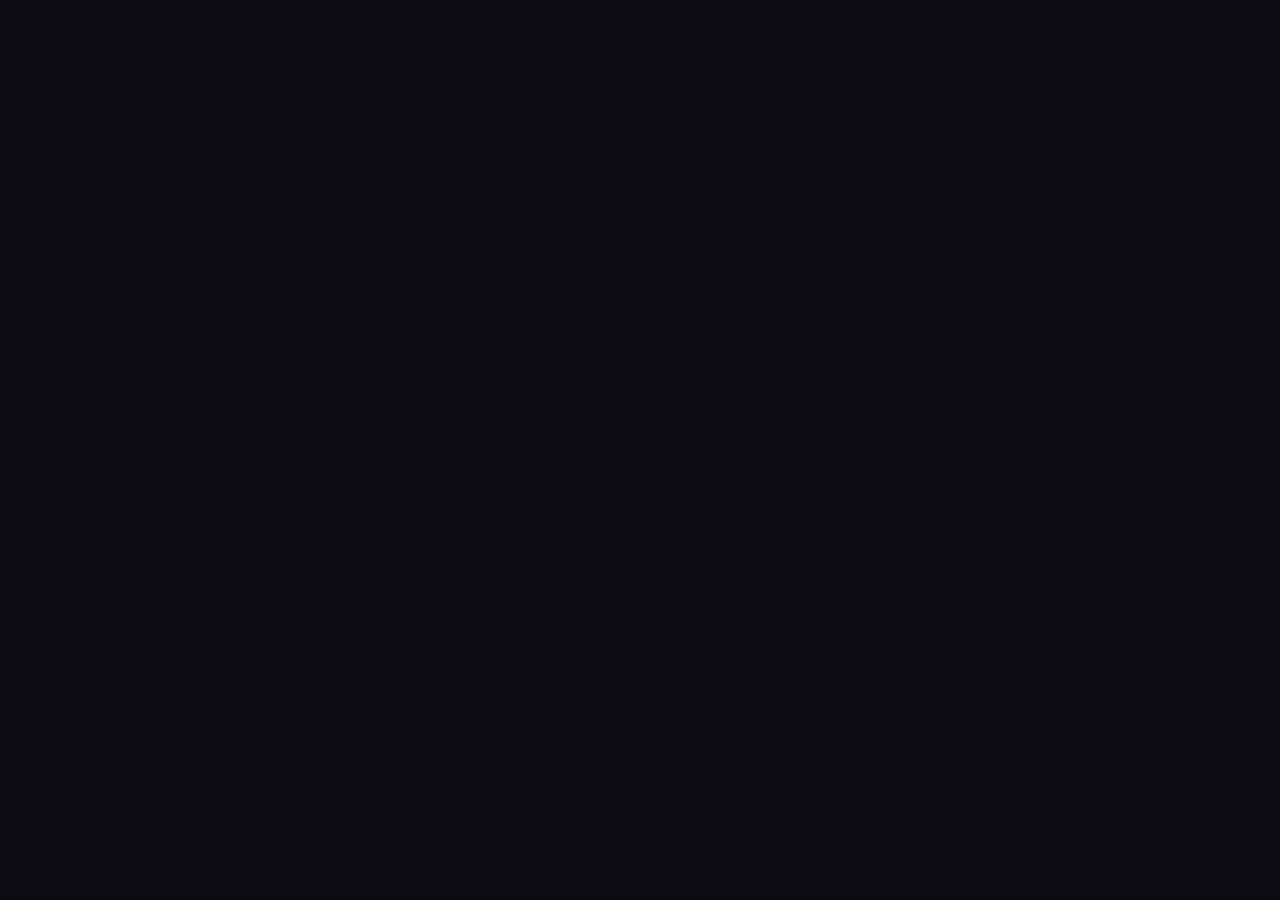
==== commit fcd630ae: "Update admin-dashboard.html" ====
--- a/DELIYT/admin-dashboard.html
+++ b/DELIYT/admin-dashboard.html
@@ -413,16 +413,119 @@
       .stats-row { grid-template-columns: repeat(2, 1fr); }
     }
     @media (max-width: 640px) {
-      .main { padding: 1.5rem 1rem; }
-      .stats-row { grid-template-columns: 1fr; }
-      .modal { width: 95vw; }
-    }
-  </style>
+      .main { padding: 1rem 0.85rem; }
+      .stats-row { grid-template-columns: 1fr 1fr; gap: 0.75rem; }
+      .stat-box { padding: 1rem; }
+      .stat-box-value { font-size: 1.6rem; }
+      .modal { width: 95vw; max-height: 90vh; }
+      .panel-header { flex-wrap: wrap; gap: 0.75rem; }
+      table { font-size: 0.8rem; }
+      th, td { padding: 0.6rem 0.5rem; }
+    }
+
+    /* ── Mobile top bar ── */
+    .mobile-topbar {
+      display: none;
+      position: sticky; top: 0; z-index: 200;
+      background: var(--surface);
+      border-bottom: 1px solid var(--border);
+      padding: 0.85rem 1rem;
+      align-items: center;
+      justify-content: space-between;
+    }
+    @media (max-width: 1024px) { .mobile-topbar { display: flex; } }
+    .mobile-logo {
+      font-size: 1.1rem; font-weight: 900;
+      background: linear-gradient(135deg,#BFFF00,#7CFF00);
+      -webkit-background-clip:text; background-clip:text;
+      -webkit-text-fill-color:transparent; color:transparent;
+    }
+    .mobile-topbar-right { display: flex; align-items: center; gap: 0.75rem; }
+    .hamburger {
+      background: var(--elevated); border: 1px solid var(--border);
+      border-radius: 8px; padding: 7px 10px; cursor: pointer;
+      color: var(--text); font-size: 1.1rem; line-height: 1;
+    }
+    .bell-btn {
+      position: relative;
+      background: var(--elevated); border: 1px solid var(--border);
+      border-radius: 8px; padding: 7px 10px; cursor: pointer;
+      color: var(--text); font-size: 1.1rem; line-height: 1;
+    }
+    .bell-badge {
+      position: absolute; top: -5px; right: -5px;
+      background: var(--hot); color: #fff;
+      font-size: 0.65rem; font-weight: 800;
+      padding: 2px 5px; border-radius: 10px;
+      display: none;
+    }
+    .bell-badge.show { display: block; }
+
+    /* ── Mobile slide-in nav ── */
+    .mobile-nav-overlay {
+      display: none; position: fixed; inset: 0;
+      background: rgba(0,0,0,0.6); z-index: 500;
+      backdrop-filter: blur(3px);
+    }
+    .mobile-nav-overlay.open { display: block; }
+    .mobile-nav {
+      position: fixed; top: 0; left: -280px; bottom: 0;
+      width: 260px; background: var(--surface);
+      border-right: 1px solid var(--border);
+      z-index: 600; transition: left 0.3s ease;
+      padding: 1.5rem 1rem; overflow-y: auto;
+      display: flex; flex-direction: column;
+    }
+    .mobile-nav.open { left: 0; }
+    .mobile-nav-logo {
+      font-size: 1.2rem; font-weight: 900;
+      background: linear-gradient(135deg,#BFFF00,#7CFF00);
+      -webkit-background-clip:text; background-clip:text;
+      -webkit-text-fill-color:transparent; color:transparent;
+      margin-bottom: 1.5rem; padding-bottom: 1rem;
+      border-bottom: 1px solid var(--border);
+    }
+    .mobile-nav-footer { margin-top: auto; padding-top: 1rem; border-top: 1px solid var(--border); }
+
+    /* ── Desktop bell in sidebar ── */
+    .sidebar-bell {
+      position: relative; display: inline-flex;
+      align-items: center; gap: 0.5rem;
+    }
+    .sidebar-bell-badge {
+      background: var(--hot); color: #fff;
+      font-size: 0.7rem; font-weight: 800;
+      padding: 2px 7px; border-radius: 20px;
+      display: none;
+    }
+    .sidebar-bell-badge.show { display: inline-block; }
+
+    /* ── Toggle switch ── */
+    .toggle-wrap { display: flex; align-items: center; gap: 0.6rem; }
+    .toggle { position: relative; width: 42px; height: 24px; cursor: pointer; }
+    .toggle input { opacity: 0; width: 0; height: 0; }
+    .toggle-slider {
+      position: absolute; inset: 0;
+      background: var(--elevated); border: 1.5px solid var(--border);
+      border-radius: 24px; transition: all 0.25s;
+    }
+    .toggle-slider::before {
+      content: ''; position: absolute;
+      width: 16px; height: 16px; border-radius: 50%;
+      background: var(--muted);
+      left: 3px; top: 50%; transform: translateY(-50%);
+      transition: all 0.25s;
+    }
+    .toggle input:checked + .toggle-slider { background: rgba(191,255,0,0.2); border-color: var(--lime); }
+    .toggle input:checked + .toggle-slider::before { background: var(--lime); left: 20px; }
+    .toggle-label { font-size: 0.85rem; font-weight: 700; color: var(--muted); }
+    .toggle input:checked ~ .toggle-label-el { color: var(--lime); }
 </head>
 <body>
 
 
 <!-- ══ LOGIN WALL ══════════════════════════════════════════════════════════ -->
+<div class="auth-wall" id="authWall">
 <div class="auth-wall" id="authWall">
 
   <!-- SIGN IN CARD -->
@@ -480,6 +583,49 @@
 
 </div>
 <!-- ══ END AUTH WALL ═══════════════════════════════════════════════════════ -->
+
+<!-- ══ MOBILE TOP BAR ══════════════════════════════════════════════════════ -->
+<div class="mobile-topbar">
+  <div class="mobile-logo">⚡ Deliytmedia</div>
+  <div class="mobile-topbar-right">
+    <button class="bell-btn" onclick="toggleNotifications()" title="Notifications">
+      🔔 <span class="bell-badge" id="mobileBellBadge">0</span>
+    </button>
+    <button class="hamburger" onclick="openMobileNav()">☰</button>
+  </div>
+</div>
+
+<!-- ══ MOBILE NAV OVERLAY ══════════════════════════════════════════════════ -->
+<div class="mobile-nav-overlay" id="mobileNavOverlay" onclick="closeMobileNav()"></div>
+<div class="mobile-nav" id="mobileNav">
+  <div class="mobile-nav-logo">⚡ Deliytmedia</div>
+  <button class="nav-item" onclick="mobileNav('overview')">📊 Overview</button>
+  <button class="nav-item" onclick="mobileNav('conversations')">💬 Conversations</button>
+  <button class="nav-item" onclick="mobileNav('leads')">🔥 Leads</button>
+  <button class="nav-item" onclick="mobileNav('appointments')">📅 Appointments</button>
+  <button class="nav-item" onclick="mobileNav('escalations')">⚠️ Escalations</button>
+  <button class="nav-item" onclick="mobileNav('knowledge')">🧠 Knowledge Base</button>
+  <button class="nav-item" onclick="mobileNav('calendar')">📆 Availability</button>
+  <button class="nav-item" onclick="mobileNav('prompts')">🎯 Ad Prompts</button>
+  <button class="nav-item" onclick="mobileNav('settings')">⚙️ Settings</button>
+  <div class="mobile-nav-footer">
+    <button class="nav-item" onclick="refreshAll();closeMobileNav()">🔄 Refresh</button>
+    <button class="nav-item" style="color:#ff4455;margin-top:0.5rem" onclick="signOut()">🚪 Sign Out</button>
+  </div>
+</div>
+
+<!-- ══ NOTIFICATIONS PANEL ═════════════════════════════════════════════════ -->
+<div class="modal-overlay" id="notifOverlay">
+  <div class="modal" style="width:480px;max-width:95vw">
+    <div class="modal-header">
+      <div style="font-weight:800;font-size:1.1rem">🔔 Notifications</div>
+      <button class="modal-close" onclick="closeNotifications()">×</button>
+    </div>
+    <div class="modal-body" id="notifList">
+      <div class="empty"><div class="empty-icon">🔔</div>No new notifications.</div>
+    </div>
+  </div>
+</div>
 
 <div class="shell">
 
@@ -490,9 +636,16 @@
     <button class="nav-item" onclick="showView('conversations')">💬 Conversations</button>
     <button class="nav-item" onclick="showView('leads')">🔥 Leads</button>
     <button class="nav-item" onclick="showView('appointments')">📅 Appointments</button>
-    <button class="nav-item" onclick="showView('escalations')">⚠️ Escalations <span class="nav-badge" id="escBadge">0</span></button>
+    <button class="nav-item" onclick="showView('escalations')">⚠️ Escalations <span class="nav-badge" id="escBadge" style="display:none">0</span></button>
     <button class="nav-item" onclick="showView('knowledge')">🧠 Knowledge Base</button>
+    <button class="nav-item" onclick="showView('calendar')">📆 Availability</button>
+    <button class="nav-item" onclick="showView('prompts')">🎯 Ad Prompts</button>
+    <button class="nav-item" onclick="showView('settings')">⚙️ Settings</button>
     <div class="sidebar-footer">
+      <button class="nav-item" onclick="toggleNotifications()">
+        🔔 Notifications
+        <span class="nav-badge sidebar-bell-badge" id="sidebarBellBadge">0</span>
+      </button>
       <button class="nav-item" onclick="refreshAll()">🔄 Refresh</button>
       <button class="nav-item" style="color:#ff4455;margin-top:0.5rem" onclick="signOut()">🚪 Sign Out</button>
     </div>
@@ -676,6 +829,169 @@
       </div>
     </div>
 
+
+    <!-- ── Availability Calendar ── -->
+    <div class="view" id="view-calendar">
+      <div class="page-header">
+        <div>
+          <div class="page-title">Availability Calendar</div>
+          <div class="page-subtitle">Block dates so the AI agent only offers available slots</div>
+        </div>
+        <button class="btn btn-primary" onclick="saveAvailability()">💾 Save Changes</button>
+      </div>
+
+      <!-- Month nav -->
+      <div class="panel" style="margin-bottom:1.5rem">
+        <div class="panel-header">
+          <button class="btn btn-ghost" onclick="changeMonth(-1)">← Prev</button>
+          <div class="panel-title" id="calMonthLabel">Month Year</div>
+          <button class="btn btn-ghost" onclick="changeMonth(1)">Next →</button>
+        </div>
+        <div class="panel-body">
+          <!-- Legend -->
+          <div style="display:flex;gap:1.5rem;margin-bottom:1.25rem;font-size:0.85rem;color:var(--muted)">
+            <span><span style="display:inline-block;width:12px;height:12px;background:rgba(0,232,122,0.3);border:1px solid rgba(0,232,122,0.5);border-radius:3px;margin-right:5px;vertical-align:middle"></span>Available</span>
+            <span><span style="display:inline-block;width:12px;height:12px;background:rgba(255,68,85,0.3);border:1px solid rgba(255,68,85,0.5);border-radius:3px;margin-right:5px;vertical-align:middle"></span>Blocked</span>
+            <span><span style="display:inline-block;width:12px;height:12px;background:rgba(255,170,0,0.3);border:1px solid rgba(255,170,0,0.5);border-radius:3px;margin-right:5px;vertical-align:middle"></span>Has Bookings</span>
+            <span><span style="display:inline-block;width:12px;height:12px;background:rgba(100,100,120,0.2);border:1px solid var(--border);border-radius:3px;margin-right:5px;vertical-align:middle"></span>Weekend / Past</span>
+          </div>
+          <!-- Calendar grid -->
+          <div id="calGrid" style="display:grid;grid-template-columns:repeat(7,1fr);gap:6px;"></div>
+          <!-- Day headers -->
+        </div>
+      </div>
+
+      <!-- Selected date config -->
+      <div class="panel" id="dateConfigPanel" style="display:none">
+        <div class="panel-header">
+          <div class="panel-title" id="dateConfigTitle">Configure Date</div>
+          <button class="btn btn-ghost" onclick="closeDateConfig()">✕ Close</button>
+        </div>
+        <div class="panel-body">
+          <!-- Status buttons -->
+          <div style="display:flex;gap:1rem;margin-bottom:1.5rem;flex-wrap:wrap">
+            <button class="btn btn-primary" onclick="setDateStatus('available')">Mark Available</button>
+            <button class="btn btn-danger"  onclick="setDateStatus('blocked')">Block This Date</button>
+          </div>
+          <label class="auth-label" style="margin-bottom:0.5rem;display:block">Block Reason (optional)</label>
+          <input type="text" class="search-box" id="blockReason" placeholder="e.g. Public holiday, Out of office..." style="width:100%;margin-bottom:1.5rem">
+          <div style="margin-bottom:1.5rem">
+            <div style="font-size:0.8rem;font-weight:700;color:var(--muted);text-transform:uppercase;letter-spacing:0.5px;margin-bottom:0.75rem">Available Time Slots (WAT)</div>
+            <div id="slotManager" style="display:grid;grid-template-columns:repeat(4,1fr);gap:8px"></div>
+            <div style="margin-top:0.75rem;font-size:0.8rem;color:var(--muted)">Click a slot to toggle it. Green = available, Dark = blocked for this date.</div>
+          </div>
+          <div id="dateBookings" style="color:var(--muted);font-size:0.9rem"></div>
+        </div>
+      </div>
+
+      <!-- Upcoming blocked dates list -->
+      <div class="panel">
+        <div class="panel-header"><div class="panel-title">Blocked Dates</div></div>
+        <div class="panel-body" style="padding:0">
+          <table>
+            <thead><tr><th>Date</th><th>Reason</th><th>Action</th></tr></thead>
+            <tbody id="blockedDatesTable">
+              <tr><td colspan="3" style="text-align:center;padding:2rem;color:var(--muted)">No blocked dates.</td></tr>
+            </tbody>
+          </table>
+        </div>
+      </div>
+    </div>
+
+    <!-- ── Ad Prompts ── -->
+    <div class="view" id="view-prompts">
+      <div class="page-header">
+        <div>
+          <div class="page-title">Ad Prompts</div>
+          <div class="page-subtitle">Up to 5 prompts for landing pages. Each generates a unique URL for your ads.</div>
+        </div>
+      </div>
+
+      <div id="promptsGrid" style="display:grid;grid-template-columns:repeat(auto-fit,minmax(480px,1fr));gap:1.5rem">
+        <!-- Rendered by JS -->
+      </div>
+
+      <div class="panel" style="margin-top:1.5rem">
+        <div class="panel-header"><div class="panel-title">📖 How to use Ad Prompts</div></div>
+        <div class="panel-body" style="color:var(--muted);line-height:1.8;font-size:0.9rem">
+          <p>Each prompt powers a unique landing page. Share the URL in your ad campaign.</p>
+          <br>
+          <p><strong style="color:var(--text)">Landing Page URL format:</strong></p>
+          <code style="background:var(--elevated);padding:6px 12px;border-radius:6px;font-size:0.85rem;display:inline-block;margin:0.5rem 0;color:var(--lime)">https://yoursite.netlify.app/landing.html?p=1</code>
+          <br><br>
+          <p><strong style="color:var(--text)">Tips for good prompts:</strong></p>
+          <ul style="margin:0.5rem 0 0 1.5rem">
+            <li>Start with the ad context (e.g. "Visitor came from a WhatsApp automation ad")</li>
+            <li>State the goal clearly (e.g. "Book a strategy call")</li>
+            <li>Keep replies short: "Max 2 sentences per reply"</li>
+            <li>Add urgency: "Always move toward booking"</li>
+          </ul>
+        </div>
+      </div>
+    </div>
+
+    <!-- ── Settings ── -->
+    <div class="view" id="view-settings">
+      <div class="page-header">
+        <div><div class="page-title">Settings</div><div class="page-subtitle">Configure your agent, links and notifications</div></div>
+        <button class="btn btn-primary" onclick="saveSettings()">💾 Save Settings</button>
+      </div>
+
+      <!-- Website & Branding -->
+      <div class="panel" style="margin-bottom:1.5rem">
+        <div class="panel-header"><div class="panel-title">🌐 Website & Links</div></div>
+        <div class="panel-body" style="display:flex;flex-direction:column;gap:1.25rem">
+          <div>
+            <label style="display:block;font-size:0.8rem;font-weight:700;color:var(--muted);text-transform:uppercase;letter-spacing:0.5px;margin-bottom:6px">Website URL</label>
+            <input type="url" id="setting_website_url" class="search-box" style="width:100%"
+              placeholder="https://deliytmedia.com">
+            <div style="font-size:0.8rem;color:var(--muted);margin-top:5px">Used in cancel/reschedule links in confirmation emails and landing page ad URLs.</div>
+          </div>
+          <div>
+            <label style="display:block;font-size:0.8rem;font-weight:700;color:var(--muted);text-transform:uppercase;letter-spacing:0.5px;margin-bottom:6px">Business Name</label>
+            <input type="text" id="setting_business_name" class="search-box" style="width:100%"
+              placeholder="Deliytmedia Solutions">
+          </div>
+          <div>
+            <label style="display:block;font-size:0.8rem;font-weight:700;color:var(--muted);text-transform:uppercase;letter-spacing:0.5px;margin-bottom:6px">Business Phone</label>
+            <input type="tel" id="setting_business_phone" class="search-box" style="width:100%"
+              placeholder="08100000000">
+          </div>
+        </div>
+      </div>
+
+      <!-- Apps Script Config -->
+      <div class="panel" style="margin-bottom:1.5rem">
+        <div class="panel-header"><div class="panel-title">⚙️ Backend Connection</div></div>
+        <div class="panel-body" style="display:flex;flex-direction:column;gap:1.25rem">
+          <div>
+            <label style="display:block;font-size:0.8rem;font-weight:700;color:var(--muted);text-transform:uppercase;letter-spacing:0.5px;margin-bottom:6px">Apps Script URL</label>
+            <input type="url" id="setting_apps_script_url" class="search-box" style="width:100%"
+              placeholder="https://script.google.com/macros/s/.../exec">
+            <div style="font-size:0.8rem;color:var(--muted);margin-top:5px">Your deployed Google Apps Script Web App URL.</div>
+          </div>
+          <div>
+            <label style="display:block;font-size:0.8rem;font-weight:700;color:var(--muted);text-transform:uppercase;letter-spacing:0.5px;margin-bottom:6px">Google Sheets URL</label>
+            <input type="url" id="setting_sheets_url" class="search-box" style="width:100%"
+              placeholder="https://docs.google.com/spreadsheets/d/.../edit">
+          </div>
+          <div style="display:flex;gap:0.75rem">
+            <button class="btn btn-ghost" onclick="testBackendConnection()">🔌 Test Connection</button>
+            <div id="connTestResult" style="font-size:0.85rem;color:var(--muted);align-self:center"></div>
+          </div>
+        </div>
+      </div>
+
+      <!-- Generated Landing URLs -->
+      <div class="panel">
+        <div class="panel-header"><div class="panel-title">🔗 Landing Page Ad URLs</div></div>
+        <div class="panel-body">
+          <div style="font-size:0.85rem;color:var(--muted);margin-bottom:1rem">These URLs use your Website URL above. Share them in your ad campaigns.</div>
+          <div id="settingsLandingUrls" style="display:flex;flex-direction:column;gap:0.6rem"></div>
+        </div>
+      </div>
+    </div>
+
   </main>
 </div>
 
@@ -702,13 +1018,70 @@
 <script>
   // ── CONFIG ────────────────────────────────────────────────────────────────
   const DASH_CONFIG = {
-    appsScriptUrl: 'YOUR_APPS_SCRIPT_WEB_APP_URL_HERE',
-    sheetsUrl:     'https://docs.google.com/spreadsheets/d/YOUR_SPREADSHEET_ID_HERE/edit'
+    get appsScriptUrl() { return localStorage.getItem('dm_apps_script_url') || 'YOUR_APPS_SCRIPT_WEB_APP_URL_HERE'; },
+    get sheetsUrl()     { return localStorage.getItem('dm_sheets_url')      || 'https://docs.google.com/spreadsheets/d/YOUR_SPREADSHEET_ID_HERE/edit'; },
+    get websiteUrl()    { return localStorage.getItem('dm_website_url')     || 'https://deliytmedia.com'; }
   };
 
   let allConversationsData = [];
   let allLeadsData = [];
   let currentView = 'overview';
+  let notifications = JSON.parse(localStorage.getItem('dm_notifications') || '[]');
+
+  // ── MOBILE NAV ────────────────────────────────────────────────────────────
+  function openMobileNav()  {
+    document.getElementById('mobileNav').classList.add('open');
+    document.getElementById('mobileNavOverlay').classList.add('open');
+  }
+  function closeMobileNav() {
+    document.getElementById('mobileNav').classList.remove('open');
+    document.getElementById('mobileNavOverlay').classList.remove('open');
+  }
+  function mobileNav(view) { closeMobileNav(); showView(view); }
+
+  // ── NOTIFICATIONS ─────────────────────────────────────────────────────────
+  function addNotification(type, title, body) {
+    const n = { id: Date.now(), type, title, body, read: false, time: new Date().toISOString() };
+    notifications.unshift(n);
+    if (notifications.length > 50) notifications = notifications.slice(0, 50);
+    localStorage.setItem('dm_notifications', JSON.stringify(notifications));
+    updateBellBadge();
+  }
+
+  function updateBellBadge() {
+    const unread = notifications.filter(n => !n.read).length;
+    const show   = unread > 0;
+    const badge  = document.getElementById('sidebarBellBadge');
+    const mbadge = document.getElementById('mobileBellBadge');
+    if (badge)  { badge.textContent  = unread; badge.classList.toggle('show', show); }
+    if (mbadge) { mbadge.textContent = unread; mbadge.classList.toggle('show', show); }
+  }
+
+  function toggleNotifications() {
+    document.getElementById('notifOverlay').classList.toggle('active');
+    renderNotifications();
+    // Mark all read
+    notifications.forEach(n => n.read = true);
+    localStorage.setItem('dm_notifications', JSON.stringify(notifications));
+    setTimeout(updateBellBadge, 300);
+  }
+  function closeNotifications() { document.getElementById('notifOverlay').classList.remove('active'); }
+
+  function renderNotifications() {
+    const el = document.getElementById('notifList');
+    if (!notifications.length) {
+      el.innerHTML = '<div class="empty"><div class="empty-icon">🔔</div>No notifications yet.</div>';
+      return;
+    }
+    el.innerHTML = notifications.slice(0, 20).map(n => `
+      <div style="padding:1rem;border-bottom:1px solid var(--border);${!n.read?'background:var(--elevated)':''}">
+        <div style="display:flex;justify-content:space-between;margin-bottom:4px">
+          <strong style="color:${n.type==='hot'?'var(--hot)':n.type==='booking'?'var(--lime)':'var(--text)'}">${n.title}</strong>
+          <span style="font-size:0.75rem;color:var(--muted)">${formatTime(n.time)}</span>
+        </div>
+        <div style="font-size:0.85rem;color:var(--muted)">${n.body}</div>
+      </div>`).join('');
+  }
 
   // ── VIEW SWITCHER ──────────────────────────────────────────────────────────
   function showView(name) {
@@ -729,6 +1102,9 @@
       case 'appointments':  await loadAppointments();  break;
       case 'escalations':   await loadEscalations();   break;
       case 'knowledge':     await loadKnowledge();     break;
+      case 'calendar':      initCalendar();            break;
+      case 'prompts':       initPrompts();             break;
+      case 'settings':      initSettings();            break;
     }
   }
 
@@ -766,6 +1142,21 @@
     document.getElementById('st-escs').textContent  = pendingEsc.length;
     document.getElementById('escBadge').textContent = pendingEsc.length;
     document.getElementById('escBadge').style.display = pendingEsc.length > 0 ? 'inline' : 'none';
+
+    // Fire notifications for new hot leads / bookings
+    const lastCount = parseInt(localStorage.getItem('dm_last_hot_count') || '0');
+    if (hotLeads.length > lastCount) {
+      const newLeads = hotLeads.slice(0, hotLeads.length - lastCount);
+      newLeads.forEach(r => addNotification('hot', '🔥 Hot Lead: ' + (r[2]||'Visitor'), (r[6]||'Unknown business') + ' — Score: ' + (r[8]||'?')));
+    }
+    localStorage.setItem('dm_last_hot_count', hotLeads.length);
+
+    const lastApts = parseInt(localStorage.getItem('dm_last_apt_count') || '0');
+    if (pendingApt.length > lastApts) {
+      addNotification('booking', '📅 New Booking: ' + (pendingApt[0]?.[2]||'Visitor'), 'Strategy call on ' + (pendingApt[0]?.[7]||'—'));
+    }
+    localStorage.setItem('dm_last_apt_count', pendingApt.length);
+    updateBellBadge();
 
     // Recent convs
     renderRecentConvs(convs.slice(-5).reverse());
@@ -1040,6 +1431,495 @@
     return {'whatsapp_agent':'WhatsApp Agent','saas_platform':'SaaS Platform','customer_support':'Support System','social_media':'Social Media','mobile_app':'Mobile App'}[code] || code || '—';
   }
 
+
+
+  // ════════════════════════════════════════════════════════
+  // AVAILABILITY CALENDAR
+  // ════════════════════════════════════════════════════════
+
+  const CAL = {
+    year:     new Date().getFullYear(),
+    month:    new Date().getMonth(), // 0-indexed
+    selected: null,
+    changes:  {},  // { 'YYYY-MM-DD': { status, reason } }
+    existing: {}   // loaded from Sheets
+  };
+
+  const MONTHS = ['January','February','March','April','May','June',
+                  'July','August','September','October','November','December'];
+  const DAYS   = ['Sun','Mon','Tue','Wed','Thu','Fri','Sat'];
+
+  function renderCalendar() {
+    document.getElementById('calMonthLabel').textContent =
+      MONTHS[CAL.month] + ' ' + CAL.year;
+
+    const grid = document.getElementById('calGrid');
+    grid.innerHTML = '';
+
+    // Day headers
+    DAYS.forEach(d => {
+      const h = document.createElement('div');
+      h.style.cssText = 'text-align:center;font-size:0.75rem;font-weight:700;color:var(--muted);padding:6px 0;';
+      h.textContent = d;
+      grid.appendChild(h);
+    });
+
+    const firstDay  = new Date(CAL.year, CAL.month, 1).getDay();
+    const daysCount = new Date(CAL.year, CAL.month + 1, 0).getDate();
+    const today     = new Date();
+    today.setHours(0,0,0,0);
+
+    // Empty cells before first day
+    for (let i = 0; i < firstDay; i++) {
+      grid.appendChild(document.createElement('div'));
+    }
+
+    for (let d = 1; d <= daysCount; d++) {
+      const date     = new Date(CAL.year, CAL.month, d);
+      const dateKey  = formatCalKey(date);
+      const isPast   = date < today;
+      const isWeekend= date.getDay() === 0 || date.getDay() === 6;
+      const change   = CAL.changes[dateKey];
+      const existing = CAL.existing[dateKey];
+      const status   = change?.status || existing?.status || 'available';
+      const hasBooks = existing?.bookings > 0;
+
+      const cell = document.createElement('div');
+      cell.style.cssText = `
+        aspect-ratio:1;
+        display:flex;align-items:center;justify-content:center;
+        border-radius:8px;font-size:0.9rem;font-weight:600;
+        cursor:pointer;transition:all 0.2s;border:1.5px solid transparent;
+        position:relative;
+      `;
+      cell.textContent = d;
+
+      if (isPast || isWeekend) {
+        cell.style.color = 'rgba(100,100,120,0.4)';
+        cell.style.cursor = 'default';
+        cell.style.background = 'rgba(100,100,120,0.06)';
+      } else if (status === 'blocked') {
+        cell.style.background = 'rgba(255,68,85,0.15)';
+        cell.style.border     = '1.5px solid rgba(255,68,85,0.4)';
+        cell.style.color      = '#ff4455';
+      } else if (hasBooks) {
+        cell.style.background = 'rgba(255,170,0,0.12)';
+        cell.style.border     = '1.5px solid rgba(255,170,0,0.35)';
+        cell.style.color      = '#ffaa00';
+      } else {
+        cell.style.background = 'rgba(0,232,122,0.07)';
+        cell.style.border     = '1.5px solid rgba(0,232,122,0.2)';
+        cell.style.color      = '#00e87a';
+      }
+
+      if (dateKey === CAL.selected) {
+        cell.style.outline = '2px solid var(--lime)';
+        cell.style.outlineOffset = '2px';
+      }
+
+      if (!isPast && !isWeekend) {
+        cell.addEventListener('click', () => selectDate(dateKey, d));
+        cell.addEventListener('mouseenter', () => { if (dateKey !== CAL.selected) cell.style.opacity = '0.8'; });
+        cell.addEventListener('mouseleave', () => { cell.style.opacity = '1'; });
+      }
+
+      grid.appendChild(cell);
+    }
+  }
+
+  function formatCalKey(date) {
+    return date.getFullYear() + '-' +
+      String(date.getMonth()+1).padStart(2,'0') + '-' +
+      String(date.getDate()).padStart(2,'0');
+  }
+
+  function changeMonth(dir) {
+    CAL.month += dir;
+    if (CAL.month < 0)  { CAL.month = 11; CAL.year--; }
+    if (CAL.month > 11) { CAL.month = 0;  CAL.year++; }
+    CAL.selected = null;
+    document.getElementById('dateConfigPanel').style.display = 'none';
+    renderCalendar();
+  }
+
+  const ALL_SLOTS = [
+    { value:'09:00', label:'9:00 AM'  },
+    { value:'10:00', label:'10:00 AM' },
+    { value:'11:00', label:'11:00 AM' },
+    { value:'12:00', label:'12:00 PM' },
+    { value:'14:00', label:'2:00 PM'  },
+    { value:'15:00', label:'3:00 PM'  },
+    { value:'16:00', label:'4:00 PM'  },
+    { value:'17:00', label:'5:00 PM'  }
+  ];
+
+  function selectDate(dateKey, day) {
+    CAL.selected = dateKey;
+    renderCalendar();
+    const panel = document.getElementById('dateConfigPanel');
+    panel.style.display = 'block';
+    document.getElementById('dateConfigTitle').textContent =
+      'Configure: ' + MONTHS[CAL.month] + ' ' + day + ', ' + CAL.year;
+    const change   = CAL.changes[dateKey];
+    const existing = CAL.existing[dateKey];
+    document.getElementById('blockReason').value =
+      (change && change.reason) || (existing && existing.reason) || '';
+    const bookCount = (existing && existing.bookings) || 0;
+    document.getElementById('dateBookings').innerHTML = bookCount > 0
+      ? '<span style="color:var(--warm)">Warning: ' + bookCount +
+        ' appointment' + (bookCount > 1 ? 's' : '') + ' already booked.</span>'
+      : '';
+    renderSlotManager(dateKey, change || existing);
+    panel.scrollIntoView({ behavior: 'smooth', block: 'nearest' });
+  }
+
+  function applySlotStyle(btn, isOn) {
+    btn.style.cssText =
+      'padding:8px 4px;border-radius:10px;font-size:0.8rem;font-weight:700;' +
+      'font-family:Outfit,sans-serif;cursor:pointer;transition:all 0.2s;' +
+      'border:1.5px solid;width:100%;' +
+      (isOn
+        ? 'background:rgba(0,232,122,0.12);border-color:rgba(0,232,122,0.4);color:#00e87a;'
+        : 'background:rgba(100,100,120,0.1);border-color:rgba(255,255,255,0.06);color:#8888aa;');
+  }
+
+  function renderSlotManager(dateKey, config) {
+    const grid = document.getElementById('slotManager');
+    if (!grid) return;
+    grid.innerHTML = '';
+    let enabledValues = ALL_SLOTS.map(function(s) { return s.value; });
+    if (config && config.slots) {
+      try {
+        const parsed = typeof config.slots === 'string'
+          ? JSON.parse(config.slots) : config.slots;
+        enabledValues = parsed.map(function(s) {
+          return typeof s === 'object' ? s.value : s;
+        });
+      } catch(e) {}
+    }
+    ALL_SLOTS.forEach(function(slot) {
+      const isOn = enabledValues.includes(slot.value);
+      const btn  = document.createElement('button');
+      applySlotStyle(btn, isOn);
+      btn.textContent   = slot.label;
+      btn.dataset.value = slot.value;
+      btn.dataset.on    = String(isOn);
+      btn.addEventListener('click', function() {
+        const nowOn = btn.dataset.on === 'true';
+        btn.dataset.on = String(!nowOn);
+        applySlotStyle(btn, !nowOn);
+        saveSlotsToChanges(dateKey);
+      });
+      grid.appendChild(btn);
+    });
+  }
+
+  function saveSlotsToChanges(dateKey) {
+    const active = [];
+    document.querySelectorAll('#slotManager button').forEach(function(btn) {
+      if (btn.dataset.on === 'true') {
+        const found = ALL_SLOTS.find(function(s) { return s.value === btn.dataset.value; });
+        if (found) active.push(found);
+      }
+    });
+    if (!CAL.changes[dateKey]) CAL.changes[dateKey] = { status:'available', reason:'' };
+    CAL.changes[dateKey].slots = JSON.stringify(active);
+    renderBlockedDates();
+  }
+
+
+
+  function setDateStatus(status) {
+    if (!CAL.selected) return;
+    CAL.changes[CAL.selected] = {
+      status,
+      reason: document.getElementById('blockReason').value.trim()
+    };
+    renderCalendar();
+    renderBlockedDates();
+  }
+
+  function closeDateConfig() {
+    CAL.selected = null;
+    document.getElementById('dateConfigPanel').style.display = 'none';
+    renderCalendar();
+  }
+
+  function renderBlockedDates() {
+    const tbody = document.getElementById('blockedDatesTable');
+    const all   = { ...CAL.existing, ...CAL.changes };
+    const blocked = Object.entries(all)
+      .filter(([,v]) => v.status === 'blocked')
+      .sort(([a],[b]) => a.localeCompare(b));
+
+    if (!blocked.length) {
+      tbody.innerHTML = '<tr><td colspan="3" style="text-align:center;padding:2rem;color:var(--muted)">No blocked dates.</td></tr>';
+      return;
+    }
+
+    tbody.innerHTML = blocked.map(([date, info]) => `
+      <tr>
+        <td><strong>${date}</strong></td>
+        <td style="color:var(--muted)">${info.reason || '—'}</td>
+        <td>
+          <button class="btn btn-ghost" style="font-size:0.8rem;padding:4px 10px"
+                  onclick="unblockDate('${date}')">Unblock</button>
+        </td>
+      </tr>`).join('');
+  }
+
+  function unblockDate(dateKey) {
+    CAL.changes[dateKey] = { status: 'available', reason: '' };
+    renderCalendar();
+    renderBlockedDates();
+  }
+
+  async function saveAvailability() {
+    if (!Object.keys(CAL.changes).length) {
+      alert('No changes to save.');
+      return;
+    }
+    try {
+      const res  = await fetch(DASH_CONFIG.appsScriptUrl, {
+        method: 'POST',
+        headers: { 'Content-Type': 'application/json' },
+        body: JSON.stringify({ action: 'saveAvailability', changes: CAL.changes })
+      });
+      const data = await res.json();
+      if (data.success !== false) {
+        CAL.existing = { ...CAL.existing, ...CAL.changes };
+        CAL.changes  = {};
+        alert('✅ Availability saved successfully!');
+        renderCalendar();
+        renderBlockedDates();
+      }
+    } catch(e) {
+      // Optimistic — save locally for demo
+      CAL.existing = { ...CAL.existing, ...CAL.changes };
+      CAL.changes  = {};
+      alert('✅ Changes saved (demo mode).');
+      renderCalendar();
+      renderBlockedDates();
+    }
+  }
+
+  function initCalendar() {
+    renderCalendar();
+    renderBlockedDates();
+  }
+
+
+  // ════════════════════════════════════════════════════════
+  // AD PROMPTS MANAGER
+  // ════════════════════════════════════════════════════════
+
+  const DEFAULT_PROMPTS = [
+    { id:1, name:'WhatsApp Agent Ad',
+      system_prompt:'You are a conversion-focused assistant for Deliytmedia. The visitor came from a WhatsApp automation ad. Goal: understand their business, show how a WhatsApp agent fixes their problem, book a strategy call. Be direct. Max 2 sentences per reply.',
+      opening_message:'Hey! 👋 Saw our ad about WhatsApp automation? Tell me — what kind of business do you run?',
+      max_exchanges:8, session_seconds:45, active:true },
+    { id:2, name:'SaaS Platform Ad',
+      system_prompt:'You are a conversion assistant for Deliytmedia. Visitor came from a custom software ad. Goal: understand what system they need, qualify budget/timeline, book a discovery call. Short replies only.',
+      opening_message:"Hi! You're looking at getting a custom platform built? Tell me what you're trying to create.",
+      max_exchanges:8, session_seconds:45, active:true },
+    { id:3, name:'Social Media Ad',
+      system_prompt:'You are a conversion assistant for Deliytmedia. Visitor came from a social media marketing ad. Goal: understand current social presence, identify gap, pitch service, book a call.',
+      opening_message:"Hey! Looking to grow your social media? Which platforms matter most for your business?",
+      max_exchanges:8, session_seconds:45, active:true },
+    { id:4, name:'General Ad',
+      system_prompt:'You are a conversion assistant for Deliytmedia. Quickly identify the biggest pain point, match it to a service, guide to book a call. Keep replies under 3 sentences.',
+      opening_message:"Hi there! What's the biggest challenge in your business right now?",
+      max_exchanges:8, session_seconds:45, active:false },
+    { id:5, name:'Retargeting Ad',
+      system_prompt:'You are a re-engagement assistant for Deliytmedia. This visitor has seen us before. Address objections, remind them of value, get them to book. Be honest and direct.',
+      opening_message:'Hey, welcome back! 👋 What stopped you from moving forward last time?',
+      max_exchanges:8, session_seconds:45, active:false }
+  ];
+
+  let promptsData = JSON.parse(localStorage.getItem('dm_prompts') || 'null') || DEFAULT_PROMPTS;
+
+  function renderPrompts() {
+    const grid    = document.getElementById('promptsGrid');
+    const siteUrl = (localStorage.getItem('dm_website_url') || 'https://deliytmedia.com').replace(/\/$/,'');
+    grid.innerHTML = promptsData.map((p, idx) => `
+      <div class="panel" style="${!p.active ? 'opacity:0.6' : ''}">
+        <div class="panel-header">
+          <div style="display:flex;align-items:center;gap:0.75rem;flex:1;min-width:0">
+            <span style="font-size:1.1rem;font-weight:900;color:var(--lime)">#${p.id}</span>
+            <input type="text" value="${escHtml(p.name)}" id="pname_${idx}"
+                   style="background:transparent;border:none;color:var(--text);font-family:'Outfit',sans-serif;font-size:1rem;font-weight:800;outline:none;flex:1;min-width:0"
+                   onchange="updatePrompt(${idx},'name',this.value)">
+          </div>
+          <label class="toggle" title="${p.active?'Active':'Inactive'}">
+            <input type="checkbox" ${p.active?'checked':''} onchange="togglePromptActive(${idx})">
+            <span class="toggle-slider"></span>
+          </label>
+        </div>
+        <div class="panel-body" style="display:flex;flex-direction:column;gap:1rem">
+          <div>
+            <div style="font-size:0.8rem;font-weight:700;color:var(--muted);text-transform:uppercase;letter-spacing:0.5px;margin-bottom:6px">Opening Message</div>
+            <textarea id="popening_${idx}" rows="2"
+              style="width:100%;background:var(--elevated);border:1.5px solid var(--border);border-radius:10px;color:var(--text);font-family:'Outfit',sans-serif;font-size:0.9rem;padding:0.75rem;outline:none;resize:vertical"
+              onfocus="this.style.borderColor='var(--lime)'" onblur="this.style.borderColor='var(--border)'"
+              onchange="updatePrompt(${idx},'opening_message',this.value)">${escHtml(p.opening_message)}</textarea>
+          </div>
+          <div>
+            <div style="font-size:0.8rem;font-weight:700;color:var(--muted);text-transform:uppercase;letter-spacing:0.5px;margin-bottom:6px">System Prompt</div>
+            <textarea id="pprompt_${idx}" rows="4"
+              style="width:100%;background:var(--elevated);border:1.5px solid var(--border);border-radius:10px;color:var(--text);font-family:'Outfit',sans-serif;font-size:0.85rem;padding:0.75rem;outline:none;resize:vertical;line-height:1.5"
+              onfocus="this.style.borderColor='var(--lime)'" onblur="this.style.borderColor='var(--border)'"
+              onchange="updatePrompt(${idx},'system_prompt',this.value)">${escHtml(p.system_prompt)}</textarea>
+          </div>
+          <div style="display:flex;gap:1rem">
+            <div style="flex:1">
+              <div style="font-size:0.8rem;font-weight:700;color:var(--muted);text-transform:uppercase;letter-spacing:0.5px;margin-bottom:6px">Max Exchanges</div>
+              <input type="number" min="3" max="15" value="${p.max_exchanges}"
+                style="width:100%;background:var(--elevated);border:1.5px solid var(--border);border-radius:10px;color:var(--text);font-family:'Outfit',sans-serif;font-size:0.9rem;padding:0.65rem;outline:none;text-align:center"
+                onchange="updatePrompt(${idx},'max_exchanges',parseInt(this.value))">
+            </div>
+            <div style="flex:1">
+              <div style="font-size:0.8rem;font-weight:700;color:var(--muted);text-transform:uppercase;letter-spacing:0.5px;margin-bottom:6px">Session Timeout (sec)</div>
+              <input type="number" min="20" max="300" value="${p.session_seconds}"
+                style="width:100%;background:var(--elevated);border:1.5px solid var(--border);border-radius:10px;color:var(--text);font-family:'Outfit',sans-serif;font-size:0.9rem;padding:0.65rem;outline:none;text-align:center"
+                onchange="updatePrompt(${idx},'session_seconds',parseInt(this.value))">
+            </div>
+          </div>
+          <div style="display:flex;gap:0.75rem;align-items:center;padding-top:0.5rem;border-top:1px solid var(--border);flex-wrap:wrap">
+            <button class="btn btn-primary" style="font-size:0.85rem;padding:0.55rem 1.1rem" onclick="savePrompt(${idx})">💾 Save</button>
+            <div style="flex:1;background:var(--elevated);border-radius:8px;padding:0.5rem 0.85rem;font-size:0.8rem;color:var(--lime);min-width:0;overflow:hidden;white-space:nowrap;text-overflow:ellipsis">
+              ${siteUrl}/landing.html?p=${p.id}
+            </div>
+            <button class="btn btn-ghost" style="font-size:0.8rem;padding:0.5rem 0.9rem;flex-shrink:0"
+                    onclick="copyPromptUrl(${p.id})">📋 Copy</button>
+          </div>
+        </div>
+      </div>
+    `).join('');
+  }
+
+  function updatePrompt(idx, field, value) { promptsData[idx][field] = value; }
+
+  function togglePromptActive(idx) {
+    promptsData[idx].active = !promptsData[idx].active;
+    saveAllPrompts();
+    renderPrompts();
+  }
+
+  function savePrompt(idx) {
+    saveAllPrompts();
+    const btn = event.target;
+    const orig = btn.textContent;
+    btn.textContent = '✅ Saved!';
+    setTimeout(() => btn.textContent = orig, 1500);
+  }
+
+  function saveAllPrompts() {
+    localStorage.setItem('dm_prompts', JSON.stringify(promptsData));
+    // Also sync to Apps Script
+    fetch(DASH_CONFIG.appsScriptUrl, {
+      method: 'POST',
+      headers: { 'Content-Type': 'application/json' },
+      body: JSON.stringify({ action: 'savePrompts', prompts: promptsData })
+    }).catch(() => {}); // silent fail — localStorage is source of truth
+  }
+
+  function copyPromptUrl(promptId) {
+    const siteUrl = (localStorage.getItem('dm_website_url') || window.location.origin).replace(/\/$/,'');
+    const url = siteUrl + '/landing.html?p=' + promptId;
+    navigator.clipboard.writeText(url).then(() => {
+      const btn = event.target;
+      const orig = btn.textContent;
+      btn.textContent = '✅ Copied!';
+      setTimeout(() => btn.textContent = orig, 1500);
+    });
+  }
+
+  // ════════════════════════════════════════════════════════
+  // SETTINGS
+  // ════════════════════════════════════════════════════════
+
+  function initSettings() {
+    // Load saved values into inputs
+    document.getElementById('setting_website_url').value    = localStorage.getItem('dm_website_url')     || 'https://deliytmedia.com';
+    document.getElementById('setting_business_name').value  = localStorage.getItem('dm_business_name')   || 'Deliytmedia Solutions';
+    document.getElementById('setting_business_phone').value = localStorage.getItem('dm_business_phone')  || '';
+    document.getElementById('setting_apps_script_url').value= localStorage.getItem('dm_apps_script_url') || '';
+    document.getElementById('setting_sheets_url').value     = localStorage.getItem('dm_sheets_url')      || '';
+    renderSettingsLandingUrls();
+  }
+
+  function saveSettings() {
+    const websiteUrl    = document.getElementById('setting_website_url').value.trim();
+    const businessName  = document.getElementById('setting_business_name').value.trim();
+    const businessPhone = document.getElementById('setting_business_phone').value.trim();
+    const appsScriptUrl = document.getElementById('setting_apps_script_url').value.trim();
+    const sheetsUrl     = document.getElementById('setting_sheets_url').value.trim();
+
+    if (websiteUrl)    localStorage.setItem('dm_website_url',     websiteUrl);
+    if (businessName)  localStorage.setItem('dm_business_name',   businessName);
+    if (businessPhone) localStorage.setItem('dm_business_phone',  businessPhone);
+    if (appsScriptUrl) localStorage.setItem('dm_apps_script_url', appsScriptUrl);
+    if (sheetsUrl)     localStorage.setItem('dm_sheets_url',      sheetsUrl);
+
+    renderSettingsLandingUrls();
+
+    // Sync to backend if connected
+    if (appsScriptUrl && !appsScriptUrl.includes('YOUR_')) {
+      fetch(appsScriptUrl, {
+        method: 'POST',
+        body: new URLSearchParams({
+          action:       'saveSettings',
+          website_url:  websiteUrl,
+          business_name: businessName,
+          business_phone: businessPhone
+        })
+      }).catch(() => {});
+    }
+
+    const btn  = document.querySelector('[onclick="saveSettings()"]');
+    const orig = btn.textContent;
+    btn.textContent = '✅ Saved!';
+    setTimeout(() => btn.textContent = orig, 2000);
+  }
+
+  function renderSettingsLandingUrls() {
+    const siteUrl = (localStorage.getItem('dm_website_url') || 'https://deliytmedia.com').replace(/\/$/,'');
+    const el = document.getElementById('settingsLandingUrls');
+    if (!el) return;
+    el.innerHTML = promptsData.map(p => `
+      <div style="display:flex;align-items:center;gap:0.75rem;flex-wrap:wrap">
+        <span style="font-size:0.8rem;font-weight:700;color:var(--muted);min-width:120px">${escHtml(p.name)}</span>
+        <code style="flex:1;background:var(--elevated);padding:7px 12px;border-radius:8px;font-size:0.8rem;color:var(--lime);overflow:hidden;text-overflow:ellipsis;white-space:nowrap">
+          ${siteUrl}/landing.html?p=${p.id}
+        </code>
+        <button class="btn btn-ghost" style="font-size:0.8rem;padding:5px 10px;flex-shrink:0"
+                onclick="copyPromptUrl(${p.id})">📋</button>
+        ${!p.active ? '<span class="badge badge-pending">Inactive</span>' : ''}
+      </div>`).join('');
+  }
+
+  async function testBackendConnection() {
+    const url = localStorage.getItem('dm_apps_script_url');
+    const el  = document.getElementById('connTestResult');
+    if (!url || url.includes('YOUR_')) { el.textContent = '⚠️ No URL saved yet.'; return; }
+    el.textContent = 'Testing...';
+    try {
+      const res  = await fetch(url + '?action=ping');
+      const data = await res.json();
+      el.style.color = data.status === 'ok' ? 'var(--success)' : 'var(--hot)';
+      el.textContent = data.status === 'ok' ? '✅ Connected! ' + data.time : '❌ Error: ' + JSON.stringify(data);
+    } catch(e) {
+      el.style.color = 'var(--hot)';
+      el.textContent = '❌ Connection failed: ' + e.message;
+    }
+  }
+
+  function escHtml(str) {
+    return (str || '').replace(/&/g,'&amp;').replace(/</g,'&lt;').replace(/>/g,'&gt;').replace(/"/g,'&quot;');
+  }
+
+  function initPrompts() { renderPrompts(); }
+
   // Close modal on overlay click
   document.getElementById('convModal').addEventListener('click', function(e) {
     if (e.target === this) closeModal();
@@ -1063,11 +1943,32 @@
 
   // ── On load: check session ────────────────────────────────────────────
   (function initAuth() {
+    // Detect Claude artifact iframe — localStorage throws or is sandboxed
+    // In that environment, skip auth and show the dashboard with mock data
+    let inArtifact = false;
+    try {
+      localStorage.setItem('_test', '1');
+      localStorage.removeItem('_test');
+    } catch(e) {
+      inArtifact = true;
+    }
+    // Also detect if we're in an iframe with no real origin
+    if (!inArtifact && window.self !== window.top) {
+      try { void window.top.location.href; } catch(e) { inArtifact = true; }
+    }
+
+    if (inArtifact) {
+      // Preview mode — bypass auth, show dashboard with mock data
+      document.getElementById('authWall').classList.add('hidden');
+      document.querySelector('.shell').style.visibility = 'visible';
+      setTimeout(loadOverview, 100);
+      return;
+    }
+
     const authed = sessionStorage.getItem(AUTH.SESSION_KEY);
     if (authed === 'true') {
       document.getElementById('authWall').classList.add('hidden');
     } else {
-      // Dashboard stays hidden until authed — block interaction
       document.querySelector('.shell').style.visibility = 'hidden';
     }
   })();
@@ -1290,6 +2191,10 @@
 
   // ── INIT ──────────────────────────────────────────────────────────────────
   // loadOverview() is called by auth on success — not here directly
+  updateBellBadge();
+  document.getElementById('notifOverlay').addEventListener('click', function(e) {
+    if (e.target === this) closeNotifications();
+  });
 </script>
 </body>
-</html>+</html>
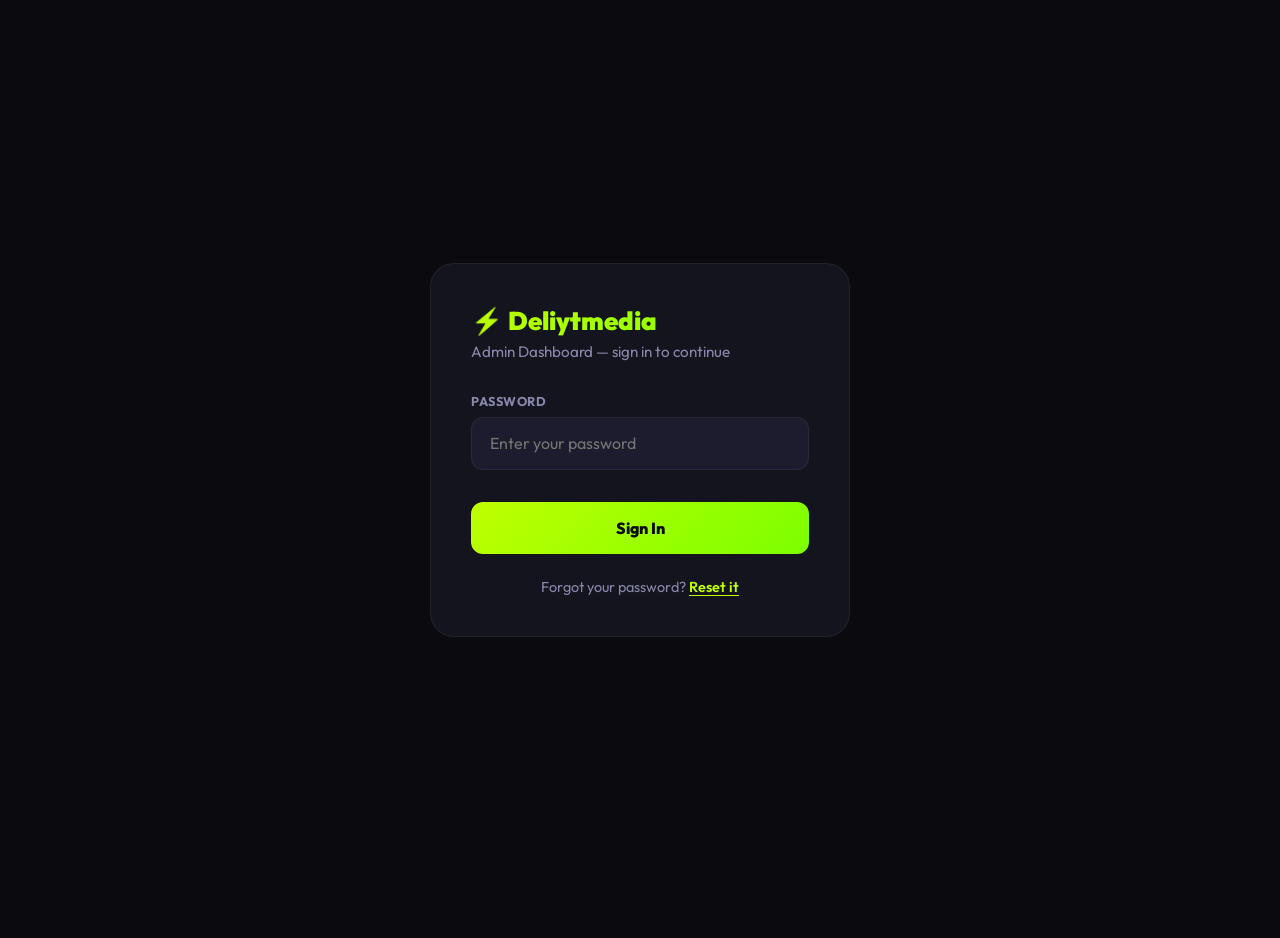
==== commit 99f0ebb6: "Add files via upload" ====
--- a/DELIYT/admin-dashboard.html
+++ b/DELIYT/admin-dashboard.html
@@ -520,12 +520,87 @@
     .toggle input:checked + .toggle-slider::before { background: var(--lime); left: 20px; }
     .toggle-label { font-size: 0.85rem; font-weight: 700; color: var(--muted); }
     .toggle input:checked ~ .toggle-label-el { color: var(--lime); }
+
+    /* ── Settings form ── */
+    .setting-label {
+      display:block;font-size:0.8rem;font-weight:700;color:var(--muted);
+      text-transform:uppercase;letter-spacing:0.5px;margin-bottom:6px
+    }
+    .setting-hint { font-size:0.8rem;color:var(--muted);margin-top:5px;line-height:1.5 }
+    select.search-box {
+      appearance:none;-webkit-appearance:none;
+      background-image:url("data:image/svg+xml,%3Csvg xmlns='http://www.w3.org/2000/svg' width='12' height='8' viewBox='0 0 12 8'%3E%3Cpath fill='%238888aa' d='M6 8L0 0h12z'/%3E%3C/svg%3E");
+      background-repeat:no-repeat;background-position:right 14px center;padding-right:36px
+    }
+    /* ── Connection status cards ── */
+    .conn-card {
+      background:var(--elevated);border:1px solid var(--border);border-radius:12px;
+      padding:14px;text-align:center;transition:border-color .2s
+    }
+    .conn-card.ok  { border-color:rgba(0,232,122,0.4);background:rgba(0,232,122,0.06) }
+    .conn-card.err { border-color:rgba(255,68,85,0.4);background:rgba(255,68,85,0.06) }
+    .conn-card.loading { border-color:rgba(191,255,0,0.2) }
+    .conn-card-icon  { font-size:1.4rem;margin-bottom:6px }
+    .conn-card-label { font-size:0.72rem;font-weight:700;color:var(--muted);text-transform:uppercase;letter-spacing:0.5px;margin-bottom:4px }
+    .conn-card-status{ font-size:0.82rem;font-weight:700;color:var(--muted) }
+    .conn-card.ok  .conn-card-status { color:#00e87a }
+    .conn-card.err .conn-card-status { color:var(--hot) }
+
+    /* ── Chat interface ── */
+    .conv-item { display:flex;align-items:center;gap:10px;padding:12px 16px;
+      cursor:pointer;border-bottom:1px solid var(--border);transition:background .15s;position:relative }
+    .conv-item:hover { background:var(--elevated) }
+    .conv-item.active { background:rgba(191,255,0,0.06);border-left:3px solid var(--lime) }
+    .conv-item.human-mode { border-left:3px solid #ffa500 }
+    .conv-avatar { width:42px;height:42px;border-radius:50%;background:linear-gradient(135deg,#2a2a3e,#1c1c2e);
+      display:flex;align-items:center;justify-content:center;font-weight:900;
+      color:var(--lime);font-size:1rem;flex-shrink:0;border:1.5px solid var(--border) }
+    .conv-avatar.wa { border-color:#25D366;background:rgba(37,211,102,0.1) }
+    .conv-info { flex:1;min-width:0 }
+    .conv-name { font-weight:700;font-size:0.88rem;color:var(--text);
+      white-space:nowrap;overflow:hidden;text-overflow:ellipsis }
+    .conv-preview-text { font-size:0.77rem;color:var(--muted);
+      white-space:nowrap;overflow:hidden;text-overflow:ellipsis;margin-top:2px }
+    .conv-right { display:flex;flex-direction:column;align-items:flex-end;gap:4px;flex-shrink:0 }
+    .conv-time { font-size:0.7rem;color:var(--muted) }
+    .conv-unread { background:var(--lime);color:#0a0a0f;border-radius:50%;
+      width:18px;height:18px;display:flex;align-items:center;justify-content:center;
+      font-size:0.65rem;font-weight:900 }
+    .filter-tab { background:var(--elevated);border:1px solid var(--border);border-radius:20px;
+      padding:4px 10px;font-size:0.75rem;font-weight:700;color:var(--muted);cursor:pointer;transition:all .15s }
+    .filter-tab.active { background:rgba(191,255,0,0.12);border-color:var(--lime);color:var(--lime) }
+
+    /* ── Thread messages ── */
+    .msg-row { display:flex;gap:8px;max-width:80%;margin-bottom:2px }
+    .msg-row.user { align-self:flex-end;flex-direction:row-reverse }
+    .msg-row.assistant { align-self:flex-start }
+    .msg-row.admin { align-self:flex-end;flex-direction:row-reverse }
+    .msg-bubble { padding:9px 13px;border-radius:14px;font-size:0.87rem;line-height:1.5;
+      word-break:break-word;white-space:pre-wrap }
+    .msg-bubble.user { background:rgba(191,255,0,0.15);color:var(--text);border-radius:14px 14px 4px 14px }
+    .msg-bubble.assistant { background:var(--elevated);color:var(--text);border-radius:14px 14px 14px 4px }
+    .msg-bubble.admin { background:rgba(37,211,102,0.15);color:#25D366;border-radius:14px 14px 4px 14px }
+    .msg-time { font-size:0.67rem;color:var(--muted);margin-top:3px;
+      white-space:nowrap;align-self:flex-end }
+    .msg-sender-label { font-size:0.7rem;color:var(--muted);margin-bottom:2px;padding:0 4px }
+
+    /* ── Quick templates ── */
+    .qr-template { background:var(--elevated);border:1px solid var(--border);border-radius:8px;
+      padding:4px 10px;font-size:0.75rem;color:var(--muted);cursor:pointer;transition:all .15s;
+      white-space:nowrap }
+    .qr-template:hover { border-color:var(--lime);color:var(--lime) }
+
+    @media (max-width:768px) {
+      #convList { width:100%;min-width:unset;display:none }
+      #convList.mobile-show { display:flex }
+      #chatPane { width:100% }
+    }
+  </style>
 </head>
 <body>
 
 
 <!-- ══ LOGIN WALL ══════════════════════════════════════════════════════════ -->
-<div class="auth-wall" id="authWall">
 <div class="auth-wall" id="authWall">
 
   <!-- SIGN IN CARD -->
@@ -584,7 +659,16 @@
 </div>
 <!-- ══ END AUTH WALL ═══════════════════════════════════════════════════════ -->
 
-<!-- ══ MOBILE TOP BAR ══════════════════════════════════════════════════════ -->
+<!-- ══ AI STATUS BANNER ════════════════════════════════════════════════════ -->
+<div id="aiStatusBanner" style="display:none;position:sticky;top:56px;z-index:150;
+  background:rgba(255,165,0,0.12);border-bottom:1px solid rgba(255,165,0,0.3);
+  padding:8px 20px;display:flex;align-items:center;gap:10px;font-size:0.83rem">
+  <span style="font-size:1rem">⚠️</span>
+  <span id="aiStatusText" style="color:#ffa500;font-weight:600;flex:1"></span>
+  <span style="color:#8888aa;font-size:0.75rem" id="aiStatusTime"></span>
+  <button onclick="document.getElementById('aiStatusBanner').style.display='none'"
+    style="background:none;border:none;color:#8888aa;cursor:pointer;font-size:1.1rem;padding:0 4px">×</button>
+</div>
 <div class="mobile-topbar">
   <div class="mobile-logo">⚡ Deliytmedia</div>
   <div class="mobile-topbar-right">
@@ -720,16 +804,131 @@
     </div>
 
     <!-- ── Conversations ── -->
-    <div class="view" id="view-conversations">
-      <div class="page-header">
-        <div>
-          <div class="page-title">Conversations</div>
-          <div class="page-subtitle" id="convCount">All conversations</div>
-        </div>
-        <input type="text" class="search-box" placeholder="Search by ID or message..." id="convSearch" oninput="filterConversations()">
-      </div>
-      <div id="allConvs">
-        <div class="empty"><div class="empty-icon">💬</div>Loading...</div>
+    <!-- ══ Conversations — WhatsApp-style split pane ══════════════════════ -->
+    <div class="view" id="view-conversations" style="padding:0;height:calc(100vh - 60px);overflow:hidden">
+      <div style="display:flex;height:100%;overflow:hidden">
+
+        <!-- ── Left: conversation list ─────────────────────────────────── -->
+        <div id="convList" style="width:320px;min-width:280px;border-right:1px solid var(--border);
+          display:flex;flex-direction:column;background:var(--surface);overflow:hidden;flex-shrink:0">
+
+          <!-- Header -->
+          <div style="padding:16px;border-bottom:1px solid var(--border);flex-shrink:0">
+            <div style="font-weight:900;font-size:1.05rem;color:var(--text);margin-bottom:10px">
+              💬 Conversations
+              <span id="convCount" style="font-size:0.75rem;color:var(--muted);font-weight:400;margin-left:6px"></span>
+            </div>
+            <input type="text" class="search-box" placeholder="Search name, email, service..."
+              id="convSearch" oninput="filterConversations()" style="width:100%;font-size:0.85rem">
+            <!-- Filter tabs -->
+            <div style="display:flex;gap:6px;margin-top:8px">
+              <button class="filter-tab active" onclick="setConvFilter('all',this)">All</button>
+              <button class="filter-tab" onclick="setConvFilter('wa',this)">📱 WA</button>
+              <button class="filter-tab" onclick="setConvFilter('hot',this)">🔥 Hot</button>
+              <button class="filter-tab" onclick="setConvFilter('human',this)">👤 Human</button>
+            </div>
+          </div>
+
+          <!-- Conversation list -->
+          <div id="allConvs" style="flex:1;overflow-y:auto"></div>
+        </div>
+
+        <!-- ── Right: chat thread pane ──────────────────────────────────── -->
+        <div id="chatPane" style="flex:1;display:flex;flex-direction:column;background:var(--bg);overflow:hidden">
+
+          <!-- Empty state -->
+          <div id="chatPaneEmpty" style="flex:1;display:flex;flex-direction:column;align-items:center;
+            justify-content:center;color:var(--muted);text-align:center;padding:2rem">
+            <div style="font-size:3rem;margin-bottom:1rem">💬</div>
+            <div style="font-size:1rem;font-weight:700;color:var(--text)">Select a conversation</div>
+            <div style="font-size:0.85rem;margin-top:6px">Click a contact on the left to open the chat</div>
+          </div>
+
+          <!-- Active chat -->
+          <div id="chatPaneActive" style="display:none;flex-direction:column;height:100%">
+
+            <!-- Chat header -->
+            <div id="chatHeader" style="padding:12px 20px;border-bottom:1px solid var(--border);
+              background:var(--surface);display:flex;align-items:center;gap:12px;flex-shrink:0">
+              <div id="chatAvatar" style="width:40px;height:40px;border-radius:50%;
+                background:linear-gradient(135deg,#BFFF00,#7CFF00);display:flex;
+                align-items:center;justify-content:center;font-weight:900;color:#0a0a0f;
+                font-size:1rem;flex-shrink:0">?</div>
+              <div style="flex:1;min-width:0">
+                <div id="chatName" style="font-weight:800;font-size:0.95rem;color:var(--text)">—</div>
+                <div id="chatMeta" style="font-size:0.75rem;color:var(--muted);white-space:nowrap;overflow:hidden;text-overflow:ellipsis">—</div>
+              </div>
+              <!-- Mode badge + controls -->
+              <div style="display:flex;align-items:center;gap:8px;flex-shrink:0">
+                <span id="aiModeBadge" style="font-size:0.72rem;font-weight:700;padding:3px 10px;
+                  border-radius:20px;background:rgba(191,255,0,0.12);color:#BFFF00;border:1px solid rgba(191,255,0,0.3)">
+                  🤖 AI
+                </span>
+                <button id="takeoverBtn" onclick="toggleHumanMode()"
+                  style="font-size:0.78rem;font-weight:700;padding:5px 12px;border-radius:8px;cursor:pointer;
+                  background:rgba(255,165,0,0.1);color:#ffa500;border:1px solid rgba(255,165,0,0.3)">
+                  👤 Take Over
+                </button>
+                <button onclick="sendBookingViaWA()" title="Send booking confirmation via WhatsApp"
+                  style="font-size:0.78rem;font-weight:700;padding:5px 12px;border-radius:8px;cursor:pointer;
+                  background:rgba(37,211,102,0.1);color:#25D366;border:1px solid rgba(37,211,102,0.3)">
+                  📤 Send Booking WA
+                </button>
+                <button onclick="refreshThread()" title="Refresh"
+                  style="background:none;border:none;cursor:pointer;color:var(--muted);font-size:1.1rem;padding:4px">↻</button>
+              </div>
+            </div>
+
+            <!-- Lead info bar -->
+            <div id="leadInfoBar" style="padding:8px 20px;background:var(--elevated);
+              border-bottom:1px solid var(--border);display:flex;gap:16px;flex-wrap:wrap;flex-shrink:0">
+            </div>
+
+            <!-- Messages -->
+            <div id="threadMessages" style="flex:1;overflow-y:auto;padding:16px 20px;display:flex;flex-direction:column;gap:8px">
+              <div class="empty"><div class="empty-icon">💬</div>Loading messages...</div>
+            </div>
+
+            <!-- Typing indicator -->
+            <div id="adminTyping" style="display:none;padding:4px 20px 0;font-size:0.78rem;color:var(--muted)">
+              Agent is typing...
+            </div>
+
+            <!-- Reply bar (shown in human mode) -->
+            <div id="replyBar" style="display:none;padding:12px 16px;border-top:1px solid var(--border);
+              background:var(--surface);flex-shrink:0">
+              <div style="display:flex;gap:8px;align-items:flex-end">
+                <textarea id="adminReplyInput" placeholder="Type a WhatsApp message..."
+                  rows="2" style="flex:1;background:var(--elevated);border:1.5px solid var(--border);
+                  border-radius:12px;color:var(--text);font-family:Outfit,sans-serif;
+                  font-size:0.9rem;padding:10px 14px;outline:none;resize:none;line-height:1.5"
+                  onfocus="this.style.borderColor='var(--lime)'"
+                  onblur="this.style.borderColor='var(--border)'"
+                  onkeydown="handleReplyKey(event)"></textarea>
+                <div style="display:flex;flex-direction:column;gap:6px">
+                  <button onclick="sendAdminReply()"
+                    style="background:var(--lime);color:#0a0a0f;border:none;border-radius:10px;
+                    padding:10px 16px;font-weight:900;cursor:pointer;font-size:0.9rem;white-space:nowrap">
+                    Send ↑
+                  </button>
+                  <button onclick="sendQuickTemplate('booking')"
+                    style="background:rgba(37,211,102,0.1);color:#25D366;border:1px solid rgba(37,211,102,0.3);
+                    border-radius:10px;padding:6px 10px;font-weight:700;cursor:pointer;font-size:0.75rem;white-space:nowrap">
+                    📅 Booking
+                  </button>
+                </div>
+              </div>
+              <!-- Quick reply templates -->
+              <div style="display:flex;gap:6px;margin-top:8px;flex-wrap:wrap">
+                <button class="qr-template" onclick="insertTemplate('Hi {name}! Following up on your enquiry about {service}. Are you still interested?')">Follow up</button>
+                <button class="qr-template" onclick="insertTemplate('Our team is ready to get started on your project. When is a good time to call?')">Ready to start</button>
+                <button class="qr-template" onclick="insertTemplate('Your strategy call is confirmed for {date}. Here is the meeting link: {meet}')">Call confirmed</button>
+                <button class="qr-template" onclick="insertTemplate('Thank you for your interest in Deliytmedia. Let me know if you have any questions.')">General</button>
+              </div>
+            </div>
+
+          </div><!-- /chatPaneActive -->
+        </div><!-- /chatPane -->
       </div>
     </div>
 
@@ -743,7 +942,7 @@
           <table>
             <thead><tr>
               <th>Date</th><th>Name</th><th>Email</th><th>Phone</th>
-              <th>Service</th><th>Intent</th><th>Score</th><th>Priority</th>
+              <th>Service</th><th>Pain Point</th><th>Budget</th><th>Score</th><th>Priority</th>
             </tr></thead>
             <tbody id="allLeadsTable">
               <tr class="loading-row"><td colspan="8"><div class="spinner"></div>Loading...</td></tr>
@@ -931,88 +1130,189 @@
     </div>
 
     <!-- ── Settings ── -->
+    <!-- ══ Settings ══════════════════════════════════════════════════════════ -->
     <div class="view" id="view-settings">
       <div class="page-header">
-        <div><div class="page-title">Settings</div><div class="page-subtitle">Configure your agent, links and notifications</div></div>
+        <div><div class="page-title">⚙️ Settings</div><div class="page-subtitle">Configure your agent, links and notifications</div></div>
         <button class="btn btn-primary" onclick="saveSettings()">💾 Save Settings</button>
       </div>
 
-      <!-- Website & Branding -->
+      <!-- ── Website & Branding ── -->
       <div class="panel" style="margin-bottom:1.5rem">
-        <div class="panel-header"><div class="panel-title">🌐 Website & Links</div></div>
+        <div class="panel-header"><div class="panel-title">🌐 Website & Branding</div></div>
         <div class="panel-body" style="display:flex;flex-direction:column;gap:1.25rem">
           <div>
-            <label style="display:block;font-size:0.8rem;font-weight:700;color:var(--muted);text-transform:uppercase;letter-spacing:0.5px;margin-bottom:6px">Website URL</label>
-            <input type="url" id="setting_website_url" class="search-box" style="width:100%"
-              placeholder="https://deliytmedia.com">
-            <div style="font-size:0.8rem;color:var(--muted);margin-top:5px">Used in cancel/reschedule links in confirmation emails and landing page ad URLs.</div>
+            <label class="setting-label">Website URL</label>
+            <input type="url" id="setting_website_url" class="search-box" style="width:100%" placeholder="https://deliytmedia.com">
+            <div class="setting-hint">Used in cancel/reschedule links in emails and all landing page URLs.</div>
+          </div>
+          <div style="display:grid;grid-template-columns:1fr 1fr;gap:1rem">
+            <div>
+              <label class="setting-label">Business Name</label>
+              <input type="text" id="setting_business_name" class="search-box" style="width:100%" placeholder="Deliytmedia Solutions">
+            </div>
+            <div>
+              <label class="setting-label">Business Email</label>
+              <input type="email" id="setting_business_email" class="search-box" style="width:100%" placeholder="hello@deliytmedia.com">
+              <div class="setting-hint">Owner notification emails go here.</div>
+            </div>
           </div>
           <div>
-            <label style="display:block;font-size:0.8rem;font-weight:700;color:var(--muted);text-transform:uppercase;letter-spacing:0.5px;margin-bottom:6px">Business Name</label>
-            <input type="text" id="setting_business_name" class="search-box" style="width:100%"
-              placeholder="Deliytmedia Solutions">
+            <label class="setting-label">Business Phone / WhatsApp</label>
+            <input type="tel" id="setting_business_phone" class="search-box" style="width:100%" placeholder="08100000000">
+          </div>
+        </div>
+      </div>
+
+      <!-- ── Backend Connection ── -->
+      <div class="panel" style="margin-bottom:1.5rem">
+        <div class="panel-header">
+          <div class="panel-title">⚙️ Backend Connection</div>
+          <div id="backendStatusDot" style="width:10px;height:10px;border-radius:50%;background:var(--muted);flex-shrink:0"></div>
+        </div>
+        <div class="panel-body" style="display:flex;flex-direction:column;gap:1.25rem">
+          <div>
+            <label class="setting-label">Apps Script URL</label>
+            <input type="url" id="setting_apps_script_url" class="search-box" style="width:100%"
+              placeholder="https://script.google.com/macros/s/.../exec">
+            <div class="setting-hint">This is the only URL the dashboard needs. All credentials stay in your Apps Script.</div>
           </div>
           <div>
-            <label style="display:block;font-size:0.8rem;font-weight:700;color:var(--muted);text-transform:uppercase;letter-spacing:0.5px;margin-bottom:6px">Business Phone</label>
-            <input type="tel" id="setting_business_phone" class="search-box" style="width:100%"
-              placeholder="08100000000">
-          </div>
-        </div>
-      </div>
-
-      <!-- Apps Script Config -->
-      <div class="panel" style="margin-bottom:1.5rem">
-        <div class="panel-header"><div class="panel-title">⚙️ Backend Connection</div></div>
-        <div class="panel-body" style="display:flex;flex-direction:column;gap:1.25rem">
-          <div>
-            <label style="display:block;font-size:0.8rem;font-weight:700;color:var(--muted);text-transform:uppercase;letter-spacing:0.5px;margin-bottom:6px">Apps Script URL</label>
-            <input type="url" id="setting_apps_script_url" class="search-box" style="width:100%"
-              placeholder="https://script.google.com/macros/s/.../exec">
-            <div style="font-size:0.8rem;color:var(--muted);margin-top:5px">Your deployed Google Apps Script Web App URL.</div>
-          </div>
-          <div>
-            <label style="display:block;font-size:0.8rem;font-weight:700;color:var(--muted);text-transform:uppercase;letter-spacing:0.5px;margin-bottom:6px">Google Sheets URL</label>
+            <label class="setting-label">Google Sheets</label>
             <input type="url" id="setting_sheets_url" class="search-box" style="width:100%"
               placeholder="https://docs.google.com/spreadsheets/d/.../edit">
           </div>
-          <div style="display:flex;gap:0.75rem">
-            <button class="btn btn-ghost" onclick="testBackendConnection()">🔌 Test Connection</button>
-            <div id="connTestResult" style="font-size:0.85rem;color:var(--muted);align-self:center"></div>
+          <!-- Status cards -->
+          <div style="display:grid;grid-template-columns:1fr 1fr 1fr;gap:0.75rem" id="connectionStatusCards">
+            <div class="conn-card" id="card_backend">
+              <div class="conn-card-icon">⚙️</div>
+              <div class="conn-card-label">Backend</div>
+              <div class="conn-card-status" id="status_backend">—</div>
+            </div>
+            <div class="conn-card" id="card_gemini">
+              <div class="conn-card-icon">🤖</div>
+              <div class="conn-card-label">Gemini AI</div>
+              <div class="conn-card-status" id="status_gemini">—</div>
+            </div>
+            <div class="conn-card" id="card_sheets">
+              <div class="conn-card-icon">📊</div>
+              <div class="conn-card-label">Sheets</div>
+              <div class="conn-card-status" id="status_sheets">—</div>
+            </div>
           </div>
+          <div style="display:flex;gap:0.75rem;align-items:center;flex-wrap:wrap">
+            <button class="btn btn-primary" onclick="runFullConnectionTest()" id="testAllBtn">
+              🔌 Test All Connections
+            </button>
+            <a id="sheetsLink" href="#" target="_blank" class="btn btn-ghost" style="text-decoration:none">📊 Open Sheets</a>
+          </div>
         </div>
       </div>
 
-      <!-- Generated Landing URLs -->
+      <!-- ── WhatsApp ── -->
+      <div class="panel" style="margin-bottom:1.5rem">
+        <div class="panel-header">
+          <div class="panel-title">💬 WhatsApp Business API</div>
+          <div id="waStatusDot" style="width:10px;height:10px;border-radius:50%;background:var(--muted);flex-shrink:0"></div>
+        </div>
+        <div class="panel-body" style="display:flex;flex-direction:column;gap:1.25rem">
+          <!-- Info box — credentials stay in Apps Script -->
+          <div style="background:var(--elevated);border:1px solid rgba(191,255,0,0.15);border-radius:12px;padding:14px 16px">
+            <div style="font-size:0.85rem;font-weight:700;color:var(--lime);margin-bottom:6px">🔒 Credentials stored securely in Apps Script</div>
+            <div style="font-size:0.82rem;color:var(--muted);line-height:1.6">
+              Your WhatsApp <code style="color:var(--text);background:rgba(255,255,255,0.06);padding:1px 5px;border-radius:4px">ACCESS_TOKEN</code> and
+              <code style="color:var(--text);background:rgba(255,255,255,0.06);padding:1px 5px;border-radius:4px">PHONE_NUMBER_ID</code>
+              live in <strong style="color:var(--text)">WHATSAPP_CONFIG</strong> in your Apps Script — never in the browser.
+            </div>
+          </div>
+          <!-- Status card -->
+          <div id="waStatusCard" style="display:grid;grid-template-columns:1fr 1fr;gap:0.75rem">
+            <div class="conn-card" id="card_wa">
+              <div class="conn-card-icon">📱</div>
+              <div class="conn-card-label">WhatsApp API</div>
+              <div class="conn-card-status" id="status_wa">—</div>
+            </div>
+            <div class="conn-card" id="card_wa_number">
+              <div class="conn-card-icon">📞</div>
+              <div class="conn-card-label">Phone Number</div>
+              <div class="conn-card-status" id="status_wa_number">—</div>
+            </div>
+          </div>
+          <!-- Webhook URL -->
+          <div>
+            <label class="setting-label">Webhook URL (paste this into Meta)</label>
+            <div style="display:flex;gap:8px;align-items:center">
+              <div id="settingWebhookUrl" style="flex:1;background:var(--elevated);border:1px solid var(--border);
+                border-radius:8px;padding:9px 12px;font-size:0.8rem;color:var(--lime);
+                font-family:monospace;overflow:hidden;text-overflow:ellipsis;white-space:nowrap">
+                Set your Apps Script URL above first
+              </div>
+              <button class="btn btn-ghost" style="flex-shrink:0;font-size:0.8rem" onclick="copyWebhookUrl()">📋</button>
+            </div>
+          </div>
+          <div style="display:flex;gap:0.75rem;flex-wrap:wrap">
+            <button class="btn btn-primary" onclick="testWhatsAppConnection()" id="testWaBtn">
+              📱 Test WhatsApp
+            </button>
+            <button class="btn btn-ghost" onclick="sendTestWhatsAppMessage()">
+              💬 Send Test Message
+            </button>
+          </div>
+          <div id="waTestResult" style="font-size:0.85rem;color:var(--muted)"></div>
+        </div>
+      </div>
+
+      <!-- ── Notifications ── -->
+      <div class="panel" style="margin-bottom:1.5rem">
+        <div class="panel-header"><div class="panel-title">🔔 Notifications</div></div>
+        <div class="panel-body" style="display:flex;flex-direction:column;gap:1.25rem">
+          <div>
+            <label class="setting-label">Push Notification Topic (ntfy.sh)</label>
+            <input type="text" id="setting_ntfy_topic" class="search-box" style="width:100%" placeholder="deliytmedia-alerts-abc123">
+            <div class="setting-hint">
+              Install the <strong style="color:var(--lime)">ntfy</strong> app → subscribe to this topic → get instant phone alerts.
+              <a href="https://ntfy.sh" target="_blank" style="color:var(--lime)">ntfy.sh →</a>
+            </div>
+          </div>
+          <div style="display:flex;gap:0.75rem;flex-wrap:wrap">
+            <button class="btn btn-ghost" onclick="requestPushPermission()">🔔 Enable Browser Notifications</button>
+            <button class="btn btn-ghost" onclick="testPushNotification()">📤 Send Test Push</button>
+          </div>
+        </div>
+      </div>
+
+      <!-- ── Security ── -->
+      <div class="panel" style="margin-bottom:1.5rem">
+        <div class="panel-header"><div class="panel-title">🔒 Security</div></div>
+        <div class="panel-body" style="display:flex;flex-direction:column;gap:1.25rem">
+          <div>
+            <label class="setting-label">Change Admin Password</label>
+            <input type="password" id="setting_new_password" class="search-box" style="width:100%" placeholder="New password">
+          </div>
+          <div>
+            <label class="setting-label">Confirm New Password</label>
+            <input type="password" id="setting_confirm_password" class="search-box" style="width:100%" placeholder="Confirm new password">
+          </div>
+          <button class="btn btn-ghost" onclick="changeAdminPassword()">🔒 Update Password</button>
+          <div id="passwordResult" style="font-size:0.85rem;color:var(--muted)"></div>
+        </div>
+      </div>
+
+      <!-- ── Landing Page URLs ── -->
       <div class="panel">
-        <div class="panel-header"><div class="panel-title">🔗 Landing Page Ad URLs</div></div>
+        <div class="panel-header">
+          <div class="panel-title">🔗 Landing Page Ad URLs</div>
+          <button class="btn btn-ghost" style="font-size:0.82rem" onclick="renderSettingsLandingUrls()">↻ Refresh</button>
+        </div>
         <div class="panel-body">
-          <div style="font-size:0.85rem;color:var(--muted);margin-bottom:1rem">These URLs use your Website URL above. Share them in your ad campaigns.</div>
-          <div id="settingsLandingUrls" style="display:flex;flex-direction:column;gap:0.6rem"></div>
+          <div style="font-size:0.85rem;color:var(--muted);margin-bottom:1rem">Share these links in your ad campaigns. Each uses a different AI prompt tuned for that ad.</div>
+          <div id="settingsLandingUrls"></div>
         </div>
       </div>
+
     </div>
 
   </main>
-</div>
-
-<!-- Conversation Thread Modal -->
-<div class="modal-overlay" id="convModal">
-  <div class="modal">
-    <div class="modal-header">
-      <div>
-        <div style="font-weight:800; font-size:1.1rem" id="modalTitle">Conversation</div>
-        <div style="color:var(--muted); font-size:0.85rem; margin-top:3px" id="modalSub"></div>
-      </div>
-      <button class="modal-close" onclick="closeModal()">×</button>
-    </div>
-    <div class="modal-body">
-      <div id="modalStateView" style="margin-bottom:1.5rem; display:none">
-        <div style="font-size:0.85rem; font-weight:700; color:var(--muted); text-transform:uppercase; margin-bottom:0.5rem">Agent State</div>
-        <pre class="state-pre" id="stateJson"></pre>
-      </div>
-      <div id="threadMessages"></div>
-    </div>
-  </div>
 </div>
 
 <script>
@@ -1110,21 +1410,114 @@
 
   async function refreshAll() { await loadViewData(currentView); }
 
+  // ── AI STATUS POLLING ────────────────────────────────────────────────────
+  async function checkAIStatus() {
+    const url = DASH_CONFIG.appsScriptUrl;
+    // Don't show AI errors if backend isn't connected yet
+    if (!url || url === 'YOUR_APPS_SCRIPT_WEB_APP_URL_HERE') {
+      document.getElementById('aiStatusBanner').style.display = 'none';
+      return;
+    }
+    try {
+      const res  = await fetch(url + '?action=aiStatus');
+      const data = await res.json();
+      const banner  = document.getElementById('aiStatusBanner');
+      const text    = document.getElementById('aiStatusText');
+      const timeEl  = document.getElementById('aiStatusTime');
+
+      if (data.available === false) {
+        banner.style.display = 'flex';
+        const msgs = {
+          rate_limit: 'AI rate limit reached — agent running on flowchart mode. Resets at midnight Pacific.',
+          error:      'AI error (' + data.status_code + ') — agent on flowchart mode.',
+          exception:  'AI connection failed — agent on flowchart mode.',
+          no_key:     'Gemini API key not configured. Set it in Apps Script CONFIG.'
+        };
+        const type = data.last_event ? data.last_event.type : 'error';
+        text.textContent   = msgs[type] || 'AI unavailable — ' + (data.message || 'unknown error');
+        timeEl.textContent = data.last_event ? formatTime(data.last_event.time) : '';
+        addNotification('ai_alert', 'AI Status: ' + (type || 'error'), text.textContent);
+      } else {
+        banner.style.display = 'none';
+      }
+    } catch(e) {
+      // Silently fail — don't show banner for network errors
+      document.getElementById('aiStatusBanner').style.display = 'none';
+    }
+  }
+
+  // Poll AI status every 5 minutes
+  setInterval(checkAIStatus, 5 * 60 * 1000);
+
+  // ── WEB PUSH NOTIFICATION SETUP ──────────────────────────────────────────
+  // Uses ntfy.sh web interface — no server needed
+  // Users can also install the ntfy app and subscribe to their topic
+  function setupPushNotifications() {
+    const topic = localStorage.getItem('dm_ntfy_topic');
+    if (!topic) return;
+    // Subscribe via EventSource for live push in browser
+    if (window._ntfySource) return; // already connected
+    try {
+      window._ntfySource = new EventSource('https://ntfy.sh/' + topic + '/sse');
+      window._ntfySource.addEventListener('message', function(e) {
+        try {
+          var msg = JSON.parse(e.data);
+          addNotification('push', msg.title||'📢 Alert', msg.message||'');
+          updateBellBadge();
+          // Browser notification if permitted
+          if (Notification.permission === 'granted') {
+            new Notification(msg.title||'Deliytmedia Alert', { body: msg.message, icon: '/favicon.ico' });
+          }
+        } catch(err) {}
+      });
+      window._ntfySource.onerror = function() { window._ntfySource = null; };
+    } catch(e) {}
+  }
+
+  function requestPushPermission() {
+    if ('Notification' in window) {
+      Notification.requestPermission().then(function(p) {
+        if (p === 'granted') setupPushNotifications();
+      });
+    }
+  }
+
   // ── FETCH FROM APPS SCRIPT ────────────────────────────────────────────────
   async function fetchDashData(sheet) {
+    const url = DASH_CONFIG.appsScriptUrl;
+    // Not configured yet — return empty array (no mock data on real deployment)
+    if (!url || url === 'YOUR_APPS_SCRIPT_WEB_APP_URL_HERE') {
+      return [];
+    }
     try {
-      const url = `${DASH_CONFIG.appsScriptUrl}?action=getDashData&sheet=${sheet}`;
-      const res = await fetch(url);
+      const res  = await fetch(`${url}?action=getDashData&sheet=${sheet}`);
       const data = await res.json();
       return data.rows || [];
     } catch(e) {
-      // Return mock data for testing before backend is connected
-      return getMockData(sheet);
+      console.warn('[fetchDashData] Failed for sheet:', sheet, e.message);
+      return [];
     }
   }
 
   // ── OVERVIEW ──────────────────────────────────────────────────────────────
   async function loadOverview() {
+    const url = DASH_CONFIG.appsScriptUrl;
+
+    // Show not-connected state if URL missing
+    if (!url || url === 'YOUR_APPS_SCRIPT_WEB_APP_URL_HERE') {
+      ['st-convs','st-hot','st-apts','st-escs'].forEach(id => {
+        document.getElementById(id).textContent = '—';
+      });
+      const recentEl = document.getElementById('recentConvs');
+      if (recentEl) recentEl.innerHTML =
+        '<div style="text-align:center;padding:2rem;color:var(--muted)">' +
+        '<div style="font-size:2rem;margin-bottom:0.75rem">⚙️</div>' +
+        '<div style="font-weight:700;color:var(--text);margin-bottom:6px">Backend not connected</div>' +
+        '<div style="font-size:0.85rem">Go to <strong style="color:var(--lime)">Settings</strong> → paste your Apps Script URL → Save Settings</div>' +
+        '</div>';
+      return;
+    }
+
     const [convs, leads, apts, escs] = await Promise.all([
       fetchDashData('States'),
       fetchDashData('Leads'),
@@ -1132,28 +1525,25 @@
       fetchDashData('Escalations')
     ]);
 
-    const hotLeads   = leads.filter(r => r[9] === 'hot');
+    const hotLeads   = leads.filter(r => r[12] === 'hot');
     const pendingApt = apts.filter(r => r[8] === 'PENDING');
-    const pendingEsc = escs.filter(r => r[7] === 'PENDING');
+    const pendingEsc = escs.filter(r => r[6] === 'PENDING');
 
     document.getElementById('st-convs').textContent = convs.length;
     document.getElementById('st-hot').textContent   = hotLeads.length;
     document.getElementById('st-apts').textContent  = pendingApt.length;
     document.getElementById('st-escs').textContent  = pendingEsc.length;
-    document.getElementById('escBadge').textContent = pendingEsc.length;
+    document.getElementById('escBadge').textContent  = pendingEsc.length;
     document.getElementById('escBadge').style.display = pendingEsc.length > 0 ? 'inline' : 'none';
 
-    // Fire notifications for new hot leads / bookings
     const lastCount = parseInt(localStorage.getItem('dm_last_hot_count') || '0');
     if (hotLeads.length > lastCount) {
-      const newLeads = hotLeads.slice(0, hotLeads.length - lastCount);
-      newLeads.forEach(r => addNotification('hot', '🔥 Hot Lead: ' + (r[2]||'Visitor'), (r[6]||'Unknown business') + ' — Score: ' + (r[8]||'?')));
+      hotLeads.slice(lastCount).forEach(r => addNotification('hot','🔥 Hot Lead: '+(r[2]||'Visitor'),(r[7]||'Unknown service')+' — Score: '+(r[11]||'?')));
     }
     localStorage.setItem('dm_last_hot_count', hotLeads.length);
-
     const lastApts = parseInt(localStorage.getItem('dm_last_apt_count') || '0');
     if (pendingApt.length > lastApts) {
-      addNotification('booking', '📅 New Booking: ' + (pendingApt[0]?.[2]||'Visitor'), 'Strategy call on ' + (pendingApt[0]?.[7]||'—'));
+      addNotification('booking','📅 New Booking: '+(pendingApt[0]?.[2]||'Visitor'),'Strategy call on '+(pendingApt[0]?.[7]||'—'));
     }
     localStorage.setItem('dm_last_apt_count', pendingApt.length);
     updateBellBadge();
@@ -1193,86 +1583,345 @@
   function renderHotLeads(leads) {
     const tbody = document.getElementById('hotLeadsTable');
     if (!leads.length) {
-      tbody.innerHTML = '<tr><td colspan="5" style="text-align:center; padding:2rem; color:var(--muted)">No hot leads yet.</td></tr>';
+      tbody.innerHTML = '<tr><td colspan="5" style="text-align:center;padding:2rem;color:var(--muted)">No hot leads yet.</td></tr>';
       return;
     }
+    // Leads cols: [2]name [3]email [7]service [11]score [12]priority
     tbody.innerHTML = leads.map(r => `
       <tr>
         <td><strong>${r[2] || '—'}</strong></td>
-        <td><a href="mailto:${r[3]}" style="color:var(--lime); text-decoration:none">${r[3] || '—'}</a></td>
-        <td>${formatService(r[6])}</td>
-        <td><strong style="color:var(--lime)">${r[8]}</strong></td>
-        <td><span class="badge badge-${r[9]}">${r[9]}</span></td>
+        <td>${r[3] ? `<a href="mailto:${r[3]}" style="color:var(--lime);text-decoration:none">${r[3]}</a>` : '—'}</td>
+        <td>${r[7] || '—'}</td>
+        <td><strong style="color:var(--lime)">${r[11]}</strong></td>
+        <td><span class="badge badge-${r[12]}">${r[12]}</span></td>
       </tr>`).join('');
   }
 
   // ── CONVERSATIONS ─────────────────────────────────────────────────────────
   async function loadConversations() {
-    const data = await fetchDashData('States');
-    allConversationsData = data.reverse();
-    document.getElementById('convCount').textContent = `${data.length} total conversations`;
-    renderConversations(allConversationsData);
-  }
-
-  function renderConversations(convs) {
-    const el = document.getElementById('allConvs');
+    const [statesData, msgsData] = await Promise.all([
+      fetchDashData('States'),
+      fetchDashData('Messages')
+    ]);
+    allConversationsData = statesData.reverse();
+    allMessagesData      = msgsData;
+    document.getElementById('convCount').textContent = statesData.length + ' total';
+    renderConvList(allConversationsData);
+  }
+
+  var allMessagesData    = [];
+  var activeConvId       = null;
+  var activeConvState    = {};
+  var convFilter         = 'all';
+  var _threadPollTimer   = null;
+
+  function setConvFilter(f, btn) {
+    convFilter = f;
+    document.querySelectorAll('.filter-tab').forEach(function(b){ b.classList.remove('active'); });
+    btn.classList.add('active');
+    filterConversations();
+  }
+
+  function filterConversations() {
+    var q = (document.getElementById('convSearch').value||'').toLowerCase();
+    var filtered = allConversationsData.filter(function(row) {
+      var s = {};
+      try { s = JSON.parse(row[1]); } catch(e){}
+      var c = s.collected||{};
+      // Text filter
+      if (q) {
+        var haystack = [row[0],c.name,c.email,c.phone,c.service,c.business_type].join(' ').toLowerCase();
+        if (!haystack.includes(q)) return false;
+      }
+      // Tab filter
+      if (convFilter === 'wa')    return row[0].startsWith('WA_');
+      if (convFilter === 'hot')   return s.lead_priority === 'hot';
+      if (convFilter === 'human') return s.human_mode === true;
+      return true;
+    });
+    renderConvList(filtered);
+  }
+
+  function renderConvList(convs) {
+    var el = document.getElementById('allConvs');
     if (!convs.length) {
-      el.innerHTML = '<div class="empty"><div class="empty-icon">💬</div>No conversations yet.</div>';
+      el.innerHTML = '<div class="empty" style="padding:2rem"><div class="empty-icon">💬</div>No conversations.</div>';
       return;
     }
-    el.innerHTML = convs.map(row => {
-      let state = {};
-      try { state = JSON.parse(row[1]); } catch(e) {}
-      return `
-        <div class="conv-card" onclick="openConversation('${row[0]}')">
-          <div class="conv-card-top">
-            <div class="conv-id">${row[0]}</div>
-            <div class="conv-time">${formatTime(state.updated_at)}</div>
-          </div>
-          <div class="conv-preview">
-            ${state.collected?.name ? `<strong>${state.collected.name}</strong> · ` : ''}
-            ${state.collected?.email || ''}
-            ${state.intent ? ' · ' + state.intent.replace(/_/g,' ') : ''}
-          </div>
-          <div class="conv-meta">
-            <span class="badge badge-${state.step === 'COMPLETED' ? 'done' : 'new'}">${state.step || 'ACTIVE'}</span>
-            ${state.lead_priority ? `<span class="badge badge-${state.lead_priority}">${state.lead_priority}</span>` : ''}
-            ${state.intent ? `<span class="badge" style="background:rgba(102,126,234,0.1);color:#8899ff">${state.intent.replace(/_/g,' ')}</span>` : ''}
-            <span style="font-size:0.8rem; color:var(--muted); margin-left:auto">${state.message_count || 0} messages</span>
-          </div>
-        </div>`;
+    el.innerHTML = convs.map(function(row) {
+      var s = {}, c = {};
+      try { s = JSON.parse(row[1]); c = s.collected||{}; } catch(e){}
+      var isWA      = row[0].startsWith('WA_');
+      var isHuman   = s.human_mode === true;
+      var name      = c.name || (isWA ? '+' + row[0].replace('WA_','') : row[0].substring(0,12)+'…');
+      var initials  = name.split(' ').map(function(w){return w[0]||'';}).join('').substring(0,2).toUpperCase() || '?';
+      var preview   = getLastMessage(row[0]);
+      var priority  = s.lead_priority || 'cold';
+      var isActive  = row[0] === activeConvId;
+
+      return '<div class="conv-item' + (isActive?' active':'') + (isHuman?' human-mode':'') + '"' +
+        ' onclick="openConversation(\'' + row[0] + '\')">' +
+        '<div class="conv-avatar' + (isWA?' wa':'') + '">' + (isWA?'📱':initials) + '</div>' +
+        '<div class="conv-info">' +
+          '<div class="conv-name">' + escHtml(name) +
+            (isHuman ? ' <span style="color:#ffa500;font-size:0.7rem">👤 Human</span>' : '') +
+          '</div>' +
+          '<div class="conv-preview-text">' + escHtml(preview) + '</div>' +
+        '</div>' +
+        '<div class="conv-right">' +
+          '<div class="conv-time">' + formatTime(s.updated_at) + '</div>' +
+          '<span class="badge badge-' + priority + '" style="font-size:0.65rem">' + priority + '</span>' +
+        '</div>' +
+        '</div>';
     }).join('');
   }
 
-  function filterConversations() {
-    const q = document.getElementById('convSearch').value.toLowerCase();
-    if (!q) { renderConversations(allConversationsData); return; }
-    const filtered = allConversationsData.filter(row => {
-      const s = JSON.stringify(row).toLowerCase();
-      return s.includes(q);
+  function getLastMessage(convId) {
+    var msgs = allMessagesData.filter(function(m){ return m[1]===convId; });
+    if (!msgs.length) return 'No messages yet';
+    var last = msgs[msgs.length-1];
+    return (last[3]||'').substring(0,50).replace(/\n/g,' ');
+  }
+
+  async function openConversation(convId) {
+    activeConvId = convId;
+    // Mark active in list
+    document.querySelectorAll('.conv-item').forEach(function(el){
+      el.classList.toggle('active', el.onclick.toString().includes("'"+convId+"'"));
     });
-    renderConversations(filtered);
-  }
-
-  // ── LEADS ─────────────────────────────────────────────────────────────────
+    document.getElementById('chatPaneEmpty').style.display  = 'none';
+    document.getElementById('chatPaneActive').style.display = 'flex';
+
+    await loadThread(convId);
+
+    // Start polling every 8s for new messages
+    if (_threadPollTimer) clearInterval(_threadPollTimer);
+    _threadPollTimer = setInterval(function(){ if (activeConvId===convId) loadThread(convId, true); }, 8000);
+  }
+
+  async function loadThread(convId, silent) {
+    if (!silent) document.getElementById('threadMessages').innerHTML =
+      '<div style="text-align:center;padding:2rem;color:var(--muted)">Loading...</div>';
+
+    const [statesData, msgsData] = await Promise.all([
+      fetchDashData('States'),
+      fetchDashData('Messages')
+    ]);
+
+    allMessagesData = msgsData;
+
+    // Find state
+    var stateRow = statesData.find(function(r){ return r[0]===convId; });
+    var state = {};
+    if (stateRow) { try { state = JSON.parse(stateRow[1]); } catch(e){} }
+    activeConvState = state;
+    var c = state.collected||{};
+    var isWA     = convId.startsWith('WA_');
+    var isHuman  = state.human_mode===true;
+
+    // Update header
+    var name    = c.name || (isWA?'+'+convId.replace('WA_',''):convId.substring(0,12));
+    var initials= name.split(' ').map(function(w){return w[0]||'';}).join('').substring(0,2).toUpperCase()||'?';
+    document.getElementById('chatAvatar').textContent = isWA?'📱':initials;
+    document.getElementById('chatName').textContent   = name;
+    document.getElementById('chatMeta').textContent   =
+      [c.service?formatService(c.service):'',c.business_type,c.email,c.phone].filter(Boolean).join(' · ');
+
+    // Update mode badge
+    var badge = document.getElementById('aiModeBadge');
+    var btn   = document.getElementById('takeoverBtn');
+    if (isHuman) {
+      badge.textContent = '👤 Human';
+      badge.style.cssText = 'font-size:0.72rem;font-weight:700;padding:3px 10px;border-radius:20px;background:rgba(255,165,0,0.12);color:#ffa500;border:1px solid rgba(255,165,0,0.3)';
+      btn.textContent   = '🤖 Return to AI';
+      btn.style.cssText = 'font-size:0.78rem;font-weight:700;padding:5px 12px;border-radius:8px;cursor:pointer;background:rgba(191,255,0,0.1);color:var(--lime);border:1px solid rgba(191,255,0,0.3)';
+      document.getElementById('replyBar').style.display = 'block';
+    } else {
+      badge.textContent = '🤖 AI';
+      badge.style.cssText = 'font-size:0.72rem;font-weight:700;padding:3px 10px;border-radius:20px;background:rgba(191,255,0,0.12);color:#BFFF00;border:1px solid rgba(191,255,0,0.3)';
+      btn.textContent   = '👤 Take Over';
+      btn.style.cssText = 'font-size:0.78rem;font-weight:700;padding:5px 12px;border-radius:8px;cursor:pointer;background:rgba(255,165,0,0.1);color:#ffa500;border:1px solid rgba(255,165,0,0.3)';
+      document.getElementById('replyBar').style.display = 'none';
+    }
+
+    // Lead info bar
+    var scoreColor = (state.lead_score||0)>=60?'var(--lime)':(state.lead_score||0)>=35?'#ffa500':'#ff4455';
+    document.getElementById('leadInfoBar').innerHTML =
+      pill('Score', (state.lead_score||0)+'/135', scoreColor) +
+      pill('Priority', (state.lead_priority||'cold').toUpperCase(), scoreColor) +
+      pill('Step', state.form_step||'—', 'var(--muted)') +
+      (c.budget ? pill('Budget', c.budget, 'var(--muted)') : '') +
+      (c.timeline ? pill('Timeline', c.timeline, 'var(--muted)') : '') +
+      (isWA ? pill('Channel','WhatsApp','#25D366') : pill('Channel','Web Chat','var(--lime)'));
+
+    // Render messages
+    var thread = msgsData.filter(function(r){ return r[1]===convId; });
+    if (!thread.length) {
+      document.getElementById('threadMessages').innerHTML =
+        '<div class="empty"><div class="empty-icon">💬</div>No messages yet.</div>';
+      return;
+    }
+
+    var scrollEl   = document.getElementById('threadMessages');
+    var wasAtBottom = scrollEl.scrollHeight - scrollEl.scrollTop - scrollEl.clientHeight < 60;
+
+    scrollEl.innerHTML = thread.map(function(r) {
+      var role     = r[2]; // user | assistant | admin
+      var content  = (r[3]||'').replace(/</g,'&lt;').replace(/>/g,'&gt;').replace(/\n/g,'<br>');
+      var timeStr  = formatTime(r[0]);
+      var label    = role==='user'?'👤 Contact':role==='admin'?'👨‍💼 You':'🤖 Deliy';
+      return '<div class="msg-row ' + role + '">' +
+        '<div>' +
+          '<div class="msg-sender-label">' + label + '</div>' +
+          '<div class="msg-bubble ' + role + '">' + content + '</div>' +
+          '<div class="msg-time">' + timeStr + '</div>' +
+        '</div></div>';
+    }).join('');
+
+    if (wasAtBottom || !silent) scrollEl.scrollTop = scrollEl.scrollHeight;
+  }
+
+  function pill(label, value, color) {
+    return '<div style="display:flex;flex-direction:column;gap:1px;padding:0 12px;border-right:1px solid var(--border)">' +
+      '<span style="font-size:0.68rem;color:var(--muted);text-transform:uppercase;letter-spacing:0.5px">' + label + '</span>' +
+      '<span style="font-size:0.82rem;font-weight:700;color:' + color + '">' + value + '</span>' +
+      '</div>';
+  }
+
+  // ── Toggle human/AI mode ──────────────────────────────────────────────────
+  async function toggleHumanMode() {
+    if (!activeConvId) return;
+    var url = DASH_CONFIG.appsScriptUrl;
+    if (!url || url.includes('YOUR_')) { alert('Connect your backend in Settings first.'); return; }
+    var newMode = !activeConvState.human_mode;
+    try {
+      await fetch(url, {
+        method: 'POST',
+        body: new URLSearchParams({
+          action:          'setHumanMode',
+          conversation_id: activeConvId,
+          human_mode:      newMode ? 'true' : 'false'
+        })
+      });
+      addNotification('info', newMode?'👤 Human mode on':'🤖 AI mode on',
+        activeConvId + ' switched to ' + (newMode?'human':'AI') + ' mode');
+      await loadThread(activeConvId);
+    } catch(e) { console.error(e); }
+  }
+
+  // ── Send admin reply via WhatsApp ─────────────────────────────────────────
+  async function sendAdminReply() {
+    var input   = document.getElementById('adminReplyInput');
+    var message = input.value.trim();
+    if (!message || !activeConvId) return;
+
+    var url = DASH_CONFIG.appsScriptUrl;
+    if (!url || url.includes('YOUR_')) { alert('Connect backend in Settings first.'); return; }
+
+    input.value   = '';
+    input.disabled = true;
+    document.getElementById('adminTyping').style.display = 'block';
+
+    try {
+      await fetch(url, {
+        method: 'POST',
+        body: new URLSearchParams({
+          action:          'humanReply',
+          conversation_id: activeConvId,
+          message:         message
+        })
+      });
+      await loadThread(activeConvId, true);
+    } catch(e) { console.error(e); }
+    finally {
+      input.disabled = false;
+      document.getElementById('adminTyping').style.display = 'none';
+      input.focus();
+    }
+  }
+
+  function handleReplyKey(e) {
+    if (e.key==='Enter' && !e.shiftKey) { e.preventDefault(); sendAdminReply(); }
+  }
+
+  // ── Send booking confirmation via WhatsApp ────────────────────────────────
+  async function sendBookingViaWA() {
+    if (!activeConvId) return;
+    var url = DASH_CONFIG.appsScriptUrl;
+    if (!url || url.includes('YOUR_')) { alert('Connect backend in Settings first.'); return; }
+
+    var c = activeConvState.collected||{};
+    if (!c.phone) { alert('No phone number for this contact.'); return; }
+
+    var confirmed = confirm('Send booking confirmation to ' + (c.name||'this contact') + ' on WhatsApp?\n\nPhone: ' + c.phone);
+    if (!confirmed) return;
+
+    try {
+      var res = await fetch(url, {
+        method: 'POST',
+        body: new URLSearchParams({
+          action:          'sendBookingWA',
+          conversation_id: activeConvId
+        })
+      });
+      var data = await res.json();
+      if (data.success) {
+        addNotification('booking', '📤 Booking sent via WA', (c.name||'Contact') + ' — ' + c.phone);
+        await loadThread(activeConvId, true);
+      } else {
+        alert('Failed: ' + (data.error||'Unknown error'));
+      }
+    } catch(e) { alert('Error: ' + e.message); }
+  }
+
+  // ── Quick reply templates ─────────────────────────────────────────────────
+  function insertTemplate(tpl) {
+    var c    = activeConvState.collected||{};
+    var text = tpl
+      .replace('{name}',    c.name||'there')
+      .replace('{service}', c.service?formatService(c.service):'our services')
+      .replace('{date}',    activeConvState.booked_slot||'your booked date')
+      .replace('{meet}',    'https://meet.google.com/');
+    document.getElementById('adminReplyInput').value = text;
+    document.getElementById('adminReplyInput').focus();
+  }
+
+  function sendQuickTemplate(type) {
+    if (type==='booking') {
+      sendBookingViaWA();
+    }
+  }
+
+  async function refreshThread() {
+    if (activeConvId) await loadThread(activeConvId);
+  }
+
+  function closeModal() {
+    if (_threadPollTimer) { clearInterval(_threadPollTimer); _threadPollTimer = null; }
+    activeConvId = null;
+    document.getElementById('chatPaneEmpty').style.display  = 'flex';
+    document.getElementById('chatPaneActive').style.display = 'none';
+  }
   async function loadLeads() {
     const data = await fetchDashData('Leads');
     allLeadsData = data.reverse();
     const tbody = document.getElementById('allLeadsTable');
     if (!allLeadsData.length) {
-      tbody.innerHTML = '<tr><td colspan="8" style="text-align:center;padding:3rem;color:var(--muted)">No leads yet.</td></tr>';
+      tbody.innerHTML = '<tr><td colspan="9" style="text-align:center;padding:3rem;color:var(--muted)">No leads yet.</td></tr>';
       return;
     }
+    // Leads cols: [0]ts [1]conv_id [2]name [3]email [4]phone [5]budget [6]business [7]service [8]pain_point [9]timeline [10]intent [11]score [12]priority [13]form_step
     tbody.innerHTML = allLeadsData.map(r => `
       <tr>
         <td style="white-space:nowrap">${formatDate(r[0])}</td>
         <td><strong>${r[2] || '—'}</strong></td>
         <td>${r[3] ? `<a href="mailto:${r[3]}" style="color:var(--lime);text-decoration:none">${r[3]}</a>` : '—'}</td>
         <td>${r[4] || '—'}</td>
-        <td>${formatService(r[6])}</td>
-        <td style="color:var(--muted);font-size:0.85rem">${r[7]?.replace(/_/g,' ') || '—'}</td>
-        <td><strong style="color:var(--lime)">${r[8] || 0}</strong></td>
-        <td><span class="badge badge-${r[9]}">${r[9] || 'cold'}</span></td>
+        <td>${r[7] || '—'}</td>
+        <td style="color:var(--muted);font-size:0.85rem;max-width:160px">${(r[8]||'').substring(0,60) || '—'}</td>
+        <td>${r[5]?.replace(/_/g,' ') || '—'}</td>
+        <td><strong style="color:var(--lime)">${r[11] || 0}</strong></td>
+        <td><span class="badge badge-${r[12]||'cold'}">${r[12] || 'cold'}</span></td>
       </tr>`).join('');
   }
 
@@ -1380,30 +2029,36 @@
     document.getElementById('modalStateView').style.display = 'none';
   }
 
-  // ── MOCK DATA (for testing without backend) ───────────────────────────────
+  // ── MOCK DATA (for Claude artifact preview only — real data comes from Sheets) ──
   function getMockData(sheet) {
-    const now = new Date().toISOString();
+    const now  = new Date().toISOString();
+    const yest = new Date(Date.now() - 86400000).toISOString();
     if (sheet === 'States') return [
-      ['CONV_001', JSON.stringify({ step:'COMPLETED', intent:'book_appointment', collected:{name:'Tunde Adeyemi',email:'tunde@mybiz.com',phone:'+2348012345678',service_interest:'WhatsApp Agent'}, lead_score:75, lead_priority:'hot', message_count:8, updated_at:now })],
-      ['CONV_002', JSON.stringify({ step:'COLLECTING', intent:'get_estimate', collected:{service_type:'saas_platform'}, lead_score:30, lead_priority:'warm', message_count:4, updated_at:now })]
+      ['CONV_1748001',JSON.stringify({step:'COMPLETED',form_step:'COMPLETED',intent:'whatsapp_agent',collected:{name:'Tunde Adeyemi',email:'tunde@mybiz.com',phone:'08012345678',service:'whatsapp_agent',business_type:'Restaurant',pain_point:'Manual orders and no automated replies',budget:'500k_2m',timeline:'This month'},lead_score:85,lead_priority:'hot',message_count:9,updated_at:now})],
+      ['CONV_1748002',JSON.stringify({step:'COLLECTING',form_step:'BUDGET',intent:'social_media',collected:{name:'Amaka Obi',email:'amaka@fashionng.com',phone:'08098765432',service:'social_media',business_type:'Fashion store',pain_point:'Low engagement on Instagram'},lead_score:55,lead_priority:'warm',message_count:6,updated_at:yest})],
+      ['CONV_1748003',JSON.stringify({step:'DETECTING',form_step:'BUSINESS_TYPE',intent:'content_marketing',collected:{service:'content_marketing'},lead_score:15,lead_priority:'cold',message_count:2,updated_at:yest})]
     ];
     if (sheet === 'Leads') return [
-      [now,'CONV_001','Tunde Adeyemi','tunde@mybiz.com','+2348012345678','Restaurant','whatsapp_agent','book_appointment',75,'hot'],
-      [now,'CONV_002','','','','','saas_platform','get_estimate',30,'warm']
+      [now,'CONV_1748001','Tunde Adeyemi','tunde@mybiz.com','08012345678','500k_2m','Restaurant','WhatsApp AI Agent','Manual orders and no automated replies','This month','whatsapp_agent',85,'hot','COMPLETED'],
+      [yest,'CONV_1748002','Amaka Obi','amaka@fashionng.com','08098765432','under_500k','Fashion store','Social Media Management','Low Instagram engagement','Next month','social_media',55,'warm','BUDGET'],
+      [yest,'CONV_1748003','','','','','','Content Marketing','','','content_marketing',15,'cold','BUSINESS_TYPE']
     ];
     if (sheet === 'Appointments') return [
-      ['APT_001',now,'Tunde Adeyemi','tunde@mybiz.com','+2348012345678','','WhatsApp Agent for restaurant','Tomorrow 2pm','PENDING','CONV_001']
+      ['APT_001',now,'Tunde Adeyemi','tunde@mybiz.com','08012345678','Restaurant','WhatsApp AI Agent','2026-06-03T10:00','PENDING','CONV_1748001']
     ];
     if (sheet === 'Escalations') return [];
     if (sheet === 'Messages') return [
-      [now,'CONV_001','user','Hi, I need a WhatsApp chatbot for my restaurant'],
-      [now,'CONV_001','assistant',"Hey! A WhatsApp agent for a restaurant is exactly what we build. What's your name?"],
-      [now,'CONV_001','user','Tunde Adeyemi'],
-      [now,'CONV_001','assistant',"Nice to meet you Tunde! What's your email?"]
+      [now,'CONV_1748001','assistant',"Welcome! Here's what we build:\n1. WhatsApp AI Agent\n2. Custom SaaS Platform\n3. Business Automation\n4. Social Media Management\n5. Content Marketing\n6. Full Growth Package\n\nWhich interests you?"],
+      [now,'CONV_1748001','user','WhatsApp agent'],
+      [now,'CONV_1748001','assistant','What kind of business do you run?'],
+      [now,'CONV_1748001','user','Restaurant'],
+      [now,'CONV_1748001','assistant','What specific problem are you trying to solve?'],
+      [now,'CONV_1748001','user','Manual orders and no automated replies']
     ];
     if (sheet === 'Knowledge_Base') return [
-      ['services','overview','services,what do you do','Deliytmedia builds smart business systems...', now, true],
-      ['pricing','whatsapp agent','whatsapp price,chatbot price','WhatsApp Sales Agents start from ₦200,000...', now, true]
+      ['services','whatsapp agent','whatsapp,chatbot,bot','WhatsApp AI Agents handle customer inquiries 24/7, qualify leads and book appointments automatically. Starts from ₦200,000.',now,true],
+      ['services','social media','social,instagram,facebook','We manage your social media — strategy, content calendar, daily posts, community management. From ₦80,000/month.',now,true],
+      ['services','content marketing','content,blog,seo,newsletter','We produce blog articles, email newsletters, video scripts and SEO content. From ₦120,000/month.',now,true]
     ];
     return [];
   }
@@ -1428,7 +2083,15 @@
   }
 
   function formatService(code) {
-    return {'whatsapp_agent':'WhatsApp Agent','saas_platform':'SaaS Platform','customer_support':'Support System','social_media':'Social Media','mobile_app':'Mobile App'}[code] || code || '—';
+    const map = {
+      whatsapp_agent:    'WhatsApp AI Agent',
+      saas_platform:     'SaaS / Web Platform',
+      automation:        'Business Automation',
+      social_media:      'Social Media Mgmt',
+      content_marketing: 'Content Marketing',
+      full_package:      'Full Growth Package'
+    };
+    return map[code] || code || '—';
   }
 
 
@@ -1839,80 +2502,252 @@
   // ════════════════════════════════════════════════════════
 
   function initSettings() {
-    // Load saved values into inputs
-    document.getElementById('setting_website_url').value    = localStorage.getItem('dm_website_url')     || 'https://deliytmedia.com';
-    document.getElementById('setting_business_name').value  = localStorage.getItem('dm_business_name')   || 'Deliytmedia Solutions';
-    document.getElementById('setting_business_phone').value = localStorage.getItem('dm_business_phone')  || '';
-    document.getElementById('setting_apps_script_url').value= localStorage.getItem('dm_apps_script_url') || '';
-    document.getElementById('setting_sheets_url').value     = localStorage.getItem('dm_sheets_url')      || '';
+    var s = function(id, key, def) {
+      var el = document.getElementById(id);
+      if (el) el.value = localStorage.getItem(key) || (def || '');
+    };
+    s('setting_website_url',     'dm_website_url',     'https://deliytmedia.com');
+    s('setting_business_name',   'dm_business_name',   'Deliytmedia Solutions');
+    s('setting_business_email',  'dm_business_email',  'hello@deliytmedia.com');
+    s('setting_business_phone',  'dm_business_phone',  '');
+    s('setting_apps_script_url', 'dm_apps_script_url', '');
+    s('setting_sheets_url',      'dm_sheets_url',      '');
+    s('setting_ntfy_topic',      'dm_ntfy_topic',      '');
+    var webhookEl = document.getElementById('settingWebhookUrl');
+    var scriptUrl = localStorage.getItem('dm_apps_script_url');
+    if (webhookEl && scriptUrl) webhookEl.textContent = scriptUrl;
+    var sheetsLink = document.getElementById('sheetsLink');
+    var sheetsUrl  = localStorage.getItem('dm_sheets_url');
+    if (sheetsLink && sheetsUrl) sheetsLink.href = sheetsUrl;
+    if (!promptsData || !promptsData.length) {
+      promptsData = JSON.parse(localStorage.getItem('dm_prompts') || 'null') || DEFAULT_PROMPTS;
+    }
     renderSettingsLandingUrls();
   }
 
   function saveSettings() {
-    const websiteUrl    = document.getElementById('setting_website_url').value.trim();
-    const businessName  = document.getElementById('setting_business_name').value.trim();
-    const businessPhone = document.getElementById('setting_business_phone').value.trim();
-    const appsScriptUrl = document.getElementById('setting_apps_script_url').value.trim();
-    const sheetsUrl     = document.getElementById('setting_sheets_url').value.trim();
-
-    if (websiteUrl)    localStorage.setItem('dm_website_url',     websiteUrl);
-    if (businessName)  localStorage.setItem('dm_business_name',   businessName);
-    if (businessPhone) localStorage.setItem('dm_business_phone',  businessPhone);
-    if (appsScriptUrl) localStorage.setItem('dm_apps_script_url', appsScriptUrl);
-    if (sheetsUrl)     localStorage.setItem('dm_sheets_url',      sheetsUrl);
-
+    var fields = {
+      dm_website_url:     'setting_website_url',
+      dm_business_name:   'setting_business_name',
+      dm_business_email:  'setting_business_email',
+      dm_business_phone:  'setting_business_phone',
+      dm_apps_script_url: 'setting_apps_script_url',
+      dm_sheets_url:      'setting_sheets_url',
+      dm_ntfy_topic:      'setting_ntfy_topic',
+    };
+    Object.keys(fields).forEach(function(key) {
+      var el = document.getElementById(fields[key]);
+      if (el) { var val = el.value.trim(); if (val) localStorage.setItem(key, val); }
+    });
+    var webhookEl = document.getElementById('settingWebhookUrl');
+    var scriptUrl = localStorage.getItem('dm_apps_script_url');
+    if (webhookEl && scriptUrl) webhookEl.textContent = scriptUrl;
+    var sheetsLink = document.getElementById('sheetsLink');
+    var sheetsUrl  = localStorage.getItem('dm_sheets_url');
+    if (sheetsLink && sheetsUrl) sheetsLink.href = sheetsUrl;
+    if (window._ntfySource) { window._ntfySource.close(); window._ntfySource = null; }
+    setupPushNotifications();
     renderSettingsLandingUrls();
-
-    // Sync to backend if connected
-    if (appsScriptUrl && !appsScriptUrl.includes('YOUR_')) {
-      fetch(appsScriptUrl, {
+    var url = localStorage.getItem('dm_apps_script_url');
+    if (url && !url.includes('YOUR_')) {
+      fetch(url, { method:'POST', body: new URLSearchParams({
+        action:'saveSettings',
+        website_url:    localStorage.getItem('dm_website_url')||'',
+        business_name:  localStorage.getItem('dm_business_name')||'',
+        business_email: localStorage.getItem('dm_business_email')||'',
+        business_phone: localStorage.getItem('dm_business_phone')||''
+      })}).catch(function(){});
+    }
+    var btn = document.querySelector('[onclick="saveSettings()"]');
+    if (btn) { var o = btn.textContent; btn.textContent = '\u2705 Saved!'; setTimeout(function(){ btn.textContent = o; }, 2000); }
+  }
+
+  function changeAdminPassword() {
+    var np = document.getElementById('setting_new_password').value;
+    var cp = document.getElementById('setting_confirm_password').value;
+    var el = document.getElementById('passwordResult');
+    if (!np) { el.textContent = '\u26a0\ufe0f Enter a new password.'; el.style.color = 'var(--warm)'; return; }
+    if (np !== cp) { el.textContent = '\u274c Passwords do not match.'; el.style.color = 'var(--hot)'; return; }
+    if (np.length < 6) { el.textContent = '\u26a0\ufe0f Password must be at least 6 characters.'; el.style.color = 'var(--warm)'; return; }
+    localStorage.setItem(AUTH.PASS_KEY, np);
+    document.getElementById('setting_new_password').value = '';
+    document.getElementById('setting_confirm_password').value = '';
+    el.textContent = '\u2705 Password updated. Takes effect on next login.';
+    el.style.color = 'var(--success)';
+  }
+
+  function testPushNotification() {
+    var topic = localStorage.getItem('dm_ntfy_topic');
+    if (!topic) { alert('Set a ntfy topic first, then save settings.'); return; }
+    fetch('https://ntfy.sh/' + topic, {
+      method: 'POST',
+      headers: { 'Title': '\ud83d\udce2 Test Alert', 'Priority': 'default', 'Tags': 'white_check_mark' },
+      body: 'Push notifications are working for Deliytmedia Admin! \u2705'
+    }).then(function(r) {
+      if (r.ok) alert('\u2705 Test notification sent! Check your ntfy app.');
+      else alert('\u274c Failed. Check your topic name.');
+    }).catch(function() { alert('\u274c Network error.'); });
+  }
+
+  function renderSettingsLandingUrls() {
+    var siteUrl = (localStorage.getItem('dm_website_url') || 'https://deliytmedia.com').replace(/\/$/,'');
+    var el = document.getElementById('settingsLandingUrls');
+    if (!el) return;
+
+    // Guarantee we have prompt data — use DEFAULT_PROMPTS if promptsData is empty
+    var data = (promptsData && promptsData.length) ? promptsData : DEFAULT_PROMPTS;
+
+    if (!data || !data.length) {
+      el.innerHTML = '<div style="color:var(--muted);font-size:0.85rem">No prompts found. Go to Ad Prompts tab first.</div>';
+      return;
+    }
+
+    el.innerHTML = data.map(function(p) {
+      var url = siteUrl + '/landing.html?p=' + p.id;
+      return '<div style="margin-bottom:12px;padding-bottom:12px;border-bottom:1px solid var(--border)">' +
+        '<div style="display:flex;align-items:center;justify-content:space-between;margin-bottom:6px">' +
+          '<span style="font-size:0.85rem;font-weight:700;color:var(--text)">#' + p.id + ' ' + escHtml(p.name) + '</span>' +
+          (p.active ? '<span class="badge badge-done">Active</span>' : '<span class="badge badge-pending">Inactive</span>') +
+        '</div>' +
+        '<div style="display:flex;align-items:center;gap:8px">' +
+          '<div style="flex:1;background:var(--elevated);border:1px solid var(--border);border-radius:8px;' +
+            'padding:9px 12px;font-size:0.78rem;color:var(--lime);font-family:monospace;' +
+            'overflow:hidden;text-overflow:ellipsis;white-space:nowrap;cursor:pointer;min-width:0" ' +
+            'onclick="copyPromptUrl(' + p.id + ')" title="' + url + '">' + url +
+          '</div>' +
+          '<button class="btn btn-ghost" style="font-size:0.8rem;padding:6px 12px;flex-shrink:0;white-space:nowrap" ' +
+            'onclick="copyPromptUrl(' + p.id + ')">📋 Copy</button>' +
+        '</div>' +
+      '</div>';
+    }).join('');
+  }
+
+  // ── Connection test helpers ───────────────────────────────────────────────
+  function setCardState(id, state, statusText) {
+    var card = document.getElementById('card_' + id);
+    var stat = document.getElementById('status_' + id);
+    if (card) { card.className = 'conn-card ' + state; }
+    if (stat) stat.textContent = statusText;
+  }
+
+  function setCardLoading(id) {
+    setCardState(id, 'loading', '...');
+    var card = document.getElementById('card_' + id);
+    if (card) card.querySelector('.conn-card-icon').textContent = '⏳';
+  }
+
+  async function runFullConnectionTest() {
+    var btn = document.getElementById('testAllBtn');
+    var url = localStorage.getItem('dm_apps_script_url');
+    if (!url || url.includes('YOUR_')) {
+      alert('Paste your Apps Script URL first and click Save Settings.');
+      return;
+    }
+    btn.textContent = '⏳ Testing...';
+    btn.disabled    = true;
+    ['backend','gemini','sheets'].forEach(function(id) { setCardLoading(id); });
+
+    try {
+      // 1. Ping
+      var r1t  = await (await fetch(url + '?action=ping')).text();
+      var d1   = r1t ? JSON.parse(r1t) : {};
+      var ping = d1.status === 'ok';
+      setCardState('backend', ping ? 'ok' : 'err', ping ? '✅ Connected' : '❌ Failed');
+      document.getElementById('backendStatusDot').style.background = ping ? '#00e87a' : '#ff4455';
+
+      // 2. Gemini + Sheets — ask Apps Script to test both
+      var r2t  = await (await fetch(url + '?action=testConnections')).text();
+      var d2   = r2t ? JSON.parse(r2t) : {};
+      setCardState('gemini', d2.gemini ? 'ok' : 'err',
+        d2.gemini ? '✅ ' + (d2.gemini_model || 'OK') : '❌ ' + (d2.gemini_error || 'Failed'));
+      setCardState('sheets', d2.sheets ? 'ok' : 'err',
+        d2.sheets ? '✅ ' + (d2.sheets_name || 'Connected') : '❌ ' + (d2.sheets_error || 'Failed'));
+
+    } catch(e) {
+      ['backend','gemini','sheets'].forEach(function(id) {
+        setCardState(id, 'err', '❌ Error');
+      });
+    }
+    btn.textContent = '🔌 Test All Connections';
+    btn.disabled    = false;
+  }
+
+  async function testWhatsAppConnection() {
+    var btn = document.getElementById('testWaBtn');
+    var url = localStorage.getItem('dm_apps_script_url');
+    if (!url || url.includes('YOUR_')) {
+      alert('Set and save your Apps Script URL in Settings first.');
+      return;
+    }
+    btn.textContent = '⏳ Testing...';
+    btn.disabled    = true;
+    setCardLoading('wa');
+    setCardLoading('wa_number');
+    var resultEl = document.getElementById('waTestResult');
+    resultEl.textContent = '';
+
+    try {
+      var res  = await fetch(url + '?action=testWhatsApp');
+      // Read as text first — guard against empty/non-JSON response
+      var text = await res.text();
+      if (!text || !text.trim()) {
+        throw new Error('Empty response. Your Apps Script may need a NEW deployment — go to Deploy → New Deployment.');
+      }
+      var data;
+      try { data = JSON.parse(text); }
+      catch(pe) { throw new Error('Response is not JSON: ' + text.substring(0, 100)); }
+
+      if (data.connected) {
+        setCardState('wa',        'ok', 'Connected');
+        setCardState('wa_number', 'ok', data.phone_number || 'Active');
+        document.getElementById('waStatusDot').style.background = '#00e87a';
+        resultEl.style.color   = '#00e87a';
+        resultEl.textContent   = 'WhatsApp connected — ' + (data.phone_number || '') + (data.verified_name ? ' · ' + data.verified_name : '');
+      } else {
+        setCardState('wa',        'err', 'Failed');
+        setCardState('wa_number', 'err', '—');
+        document.getElementById('waStatusDot').style.background = '#ff4455';
+        resultEl.style.color   = '#ff4455';
+        resultEl.textContent   = data.error || 'Check WHATSAPP_CONFIG in whatsapp-addon.gs';
+      }
+    } catch(e) {
+      setCardState('wa',        'err', 'Error');
+      setCardState('wa_number', 'err', '—');
+      resultEl.style.color   = '#ff4455';
+      resultEl.textContent   = e.message;
+    }
+    btn.textContent = '📱 Test WhatsApp';
+    btn.disabled    = false;
+  }
+
+  async function sendTestWhatsAppMessage() {
+    var url = localStorage.getItem('dm_apps_script_url');
+    if (!url || url.includes('YOUR_')) { alert('Set your Apps Script URL first.'); return; }
+    var phone = prompt('Enter your WhatsApp number to receive the test message:\n(e.g. 2348012345678 — international format, no +)');
+    if (!phone) return;
+    try {
+      var res  = await fetch(url, {
         method: 'POST',
-        body: new URLSearchParams({
-          action:       'saveSettings',
-          website_url:  websiteUrl,
-          business_name: businessName,
-          business_phone: businessPhone
-        })
-      }).catch(() => {});
-    }
-
-    const btn  = document.querySelector('[onclick="saveSettings()"]');
-    const orig = btn.textContent;
-    btn.textContent = '✅ Saved!';
-    setTimeout(() => btn.textContent = orig, 2000);
-  }
-
-  function renderSettingsLandingUrls() {
-    const siteUrl = (localStorage.getItem('dm_website_url') || 'https://deliytmedia.com').replace(/\/$/,'');
-    const el = document.getElementById('settingsLandingUrls');
-    if (!el) return;
-    el.innerHTML = promptsData.map(p => `
-      <div style="display:flex;align-items:center;gap:0.75rem;flex-wrap:wrap">
-        <span style="font-size:0.8rem;font-weight:700;color:var(--muted);min-width:120px">${escHtml(p.name)}</span>
-        <code style="flex:1;background:var(--elevated);padding:7px 12px;border-radius:8px;font-size:0.8rem;color:var(--lime);overflow:hidden;text-overflow:ellipsis;white-space:nowrap">
-          ${siteUrl}/landing.html?p=${p.id}
-        </code>
-        <button class="btn btn-ghost" style="font-size:0.8rem;padding:5px 10px;flex-shrink:0"
-                onclick="copyPromptUrl(${p.id})">📋</button>
-        ${!p.active ? '<span class="badge badge-pending">Inactive</span>' : ''}
-      </div>`).join('');
-  }
-
-  async function testBackendConnection() {
-    const url = localStorage.getItem('dm_apps_script_url');
-    const el  = document.getElementById('connTestResult');
-    if (!url || url.includes('YOUR_')) { el.textContent = '⚠️ No URL saved yet.'; return; }
-    el.textContent = 'Testing...';
-    try {
-      const res  = await fetch(url + '?action=ping');
-      const data = await res.json();
-      el.style.color = data.status === 'ok' ? 'var(--success)' : 'var(--hot)';
-      el.textContent = data.status === 'ok' ? '✅ Connected! ' + data.time : '❌ Error: ' + JSON.stringify(data);
-    } catch(e) {
-      el.style.color = 'var(--hot)';
-      el.textContent = '❌ Connection failed: ' + e.message;
-    }
-  }
+        body:   new URLSearchParams({ action: 'sendTestWA', phone: phone })
+      });
+      var data = await res.json();
+      if (data.success) alert('✅ Test message sent to +' + phone + '. Check WhatsApp!');
+      else alert('❌ Failed: ' + (data.error || 'Unknown error'));
+    } catch(e) { alert('❌ Error: ' + e.message); }
+  }
+
+  function copyWebhookUrl() {
+    var url = localStorage.getItem('dm_apps_script_url');
+    if (!url || url.includes('YOUR_')) { alert('Set your Apps Script URL first.'); return; }
+    navigator.clipboard.writeText(url).then(function() {
+      var btn = event.target;
+      var o   = btn.textContent;
+      btn.textContent = '✅';
+      setTimeout(function() { btn.textContent = o; }, 1500);
+    });
+  }
+
+  async function testBackendConnection() { return runFullConnectionTest(); }
 
   function escHtml(str) {
     return (str || '').replace(/&/g,'&amp;').replace(/</g,'&lt;').replace(/>/g,'&gt;').replace(/"/g,'&quot;');
@@ -1920,10 +2755,7 @@
 
   function initPrompts() { renderPrompts(); }
 
-  // Close modal on overlay click
-  document.getElementById('convModal').addEventListener('click', function(e) {
-    if (e.target === this) closeModal();
-  });
+  // convModal removed — replaced by split-pane chat interface
 
 
   // ═══════════════════════════════════════════════════════════════════════
@@ -1943,8 +2775,7 @@
 
   // ── On load: check session ────────────────────────────────────────────
   (function initAuth() {
-    // Detect Claude artifact iframe — localStorage throws or is sandboxed
-    // In that environment, skip auth and show the dashboard with mock data
+    // Detect Claude artifact iframe
     let inArtifact = false;
     try {
       localStorage.setItem('_test', '1');
@@ -1952,16 +2783,26 @@
     } catch(e) {
       inArtifact = true;
     }
-    // Also detect if we're in an iframe with no real origin
     if (!inArtifact && window.self !== window.top) {
       try { void window.top.location.href; } catch(e) { inArtifact = true; }
     }
 
+    // Extra check: if we're on a real domain, never use artifact bypass
+    const isRealDomain = window.location.hostname !== 'localhost' &&
+                         !window.location.hostname.includes('127.0.0.1') &&
+                         window.location.protocol === 'https:';
+    if (isRealDomain) inArtifact = false;
+
     if (inArtifact) {
-      // Preview mode — bypass auth, show dashboard with mock data
       document.getElementById('authWall').classList.add('hidden');
       document.querySelector('.shell').style.visibility = 'visible';
-      setTimeout(loadOverview, 100);
+      // In Claude preview: show mock data only
+      setTimeout(function() {
+        ['st-convs','st-hot','st-apts','st-escs'].forEach(function(id) {
+          var el = document.getElementById(id);
+          if (el) el.textContent = '—';
+        });
+      }, 100);
       return;
     }
 
@@ -2192,9 +3033,11 @@
   // ── INIT ──────────────────────────────────────────────────────────────────
   // loadOverview() is called by auth on success — not here directly
   updateBellBadge();
+  setTimeout(checkAIStatus, 3000); // check AI status 3s after load
+  setupPushNotifications();
   document.getElementById('notifOverlay').addEventListener('click', function(e) {
     if (e.target === this) closeNotifications();
   });
 </script>
 </body>
-</html>
+</html>
